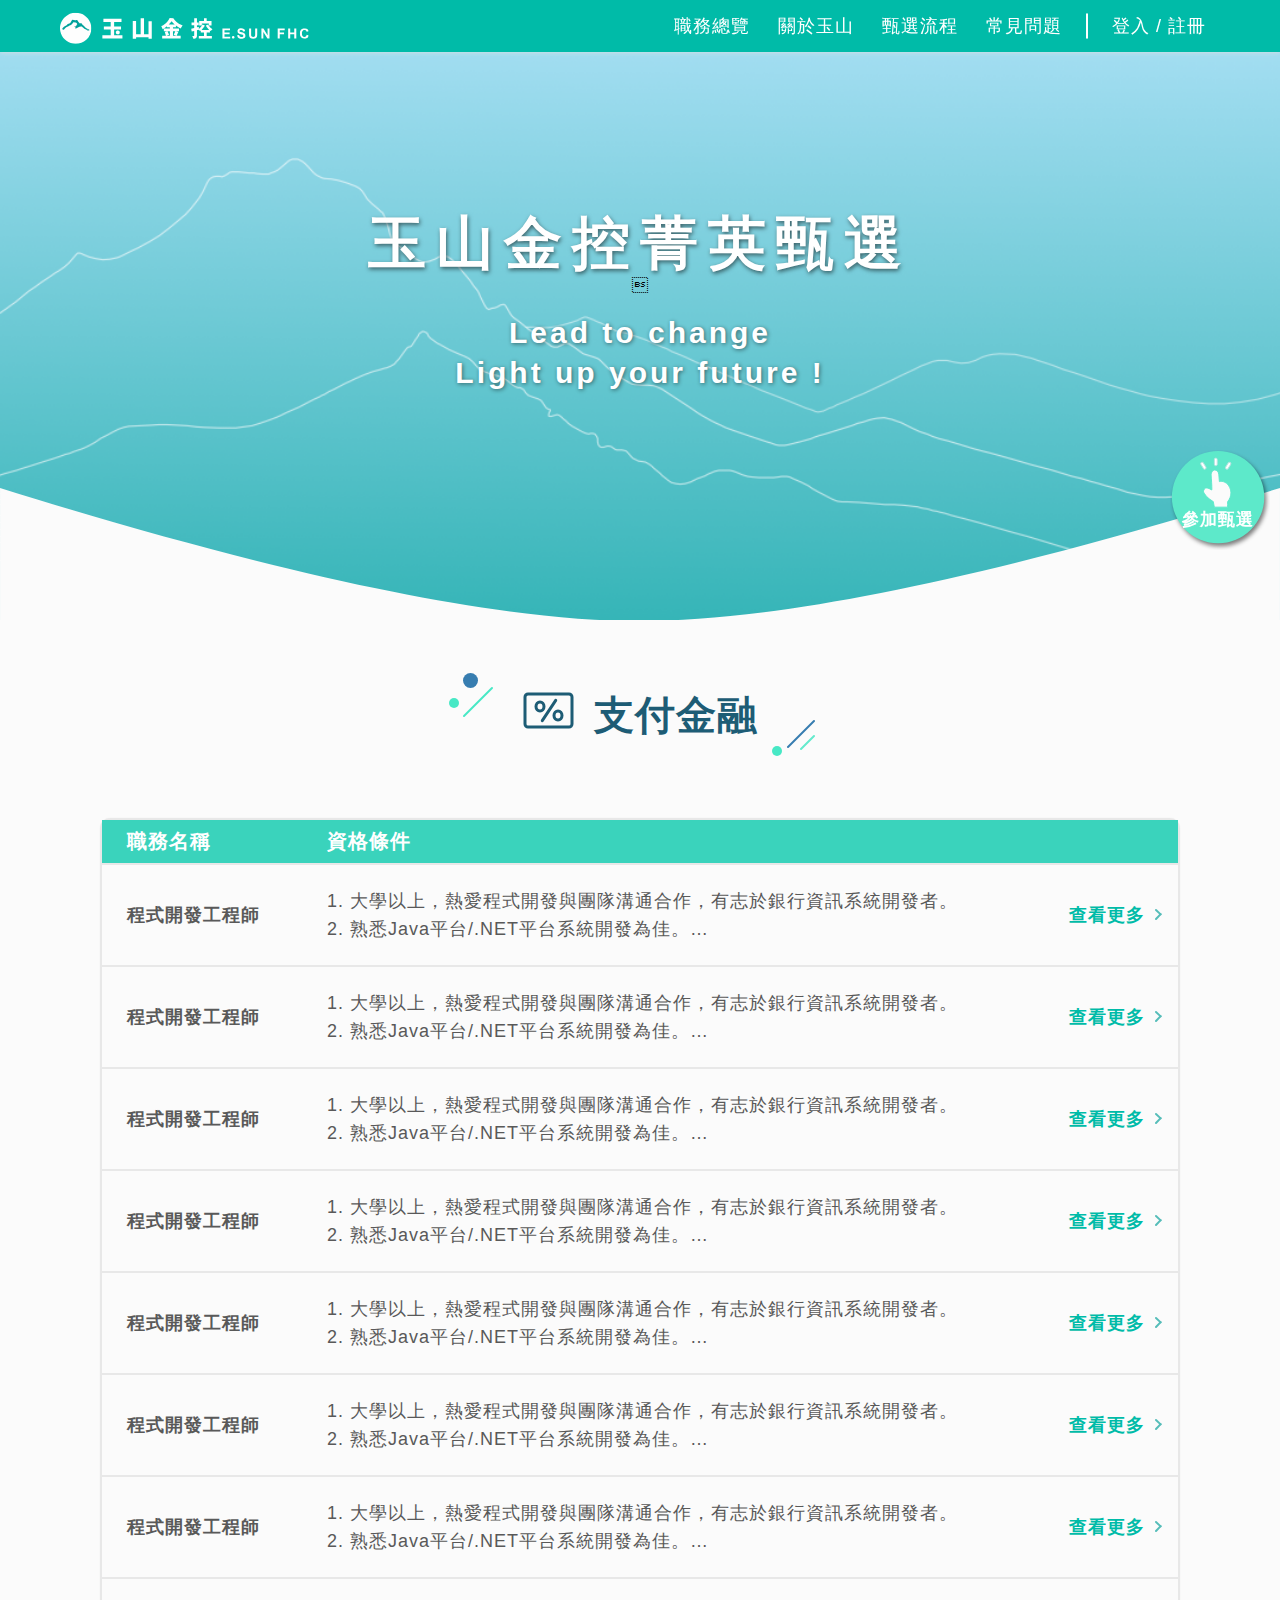
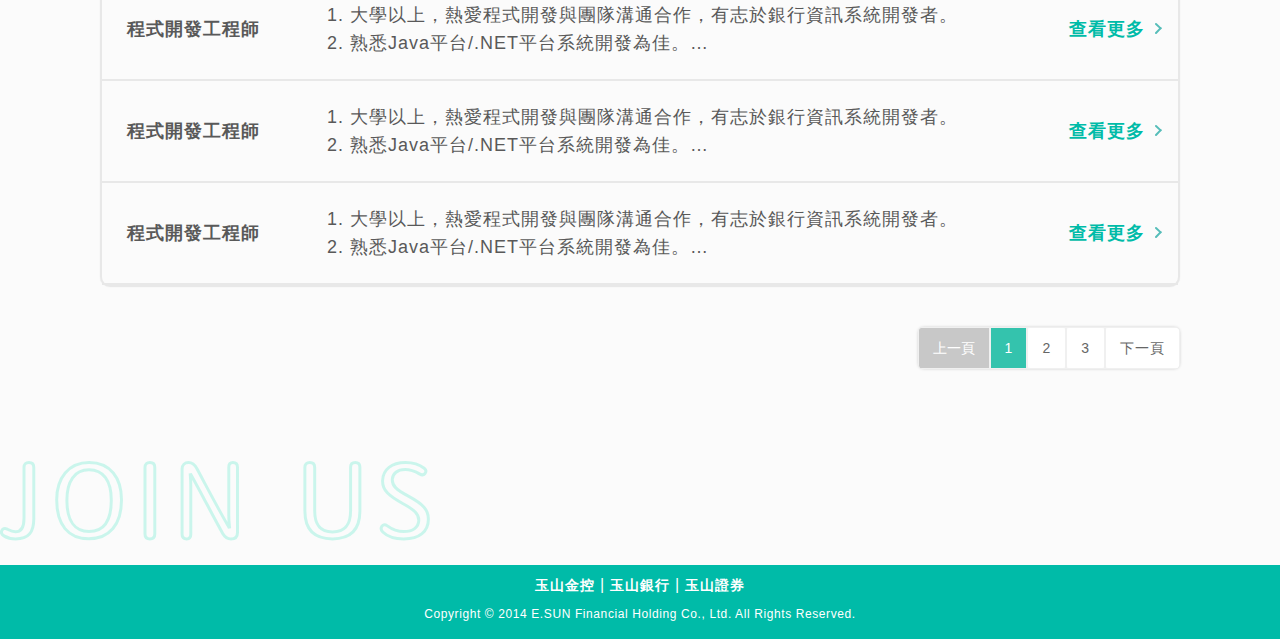
==== card.html @ 5a746cf8 "Add files via upload" ====
<!DOCTYPE html>
<html lang="en">

<head>
    <!--for ie-->
    <meta http-equiv="X-UA-Compatible" content="IE=edge, chrome=1">
    <meta charset="UTF-8">
    <meta name="viewport" content="width=device-width, initial-scale=1.0">
    <title>玉山金控菁英甄選</title>

    <!--meta info-->
    <meta name="author" content="玉山銀行">
    <meta name="keywords" content="" />
    <meta name="description" content="" />
    <meta property="fb:app_id" content="">
    <meta property="fb:pages" content="">
    <meta property="og:title" content="" />
    <meta property="og:description" content="" />
    <meta property="og:site_name" content="">
    <meta property="og:type" content="website" />
    <meta property="og:locale" content="zh_tw">
    <meta property="og:url" content="">
    <meta property="og:image" content="">
    <meta property="og:image:type" content="image/jpeg">
    <meta property="og:image:width" content="">
    <meta property="og:image:height" content="">

    <!-- import link-->
    <link rel="shortcut icon" href="https://www.esunbank.com.tw/bank/images/esunbank/favicon.ico">
    <link rel="stylesheet" href="css/reset.css" />
    <link rel="stylesheet" href="css/aos.css" />
    <link rel="stylesheet" href="css/simplePagination.css" />
    <link rel="stylesheet" href="css/jquery.fancybox.css">
    <link rel="stylesheet" href="css/style.css" />

    <!-- Google Tag Manager -->
    <script>
        (function (w, d, s, l, i) {
            w[l] = w[l] || [];
            w[l].push({
                'gtm.start': new Date().getTime(),
                event: 'gtm.js'
            });
            var f = d.getElementsByTagName(s)[0],
                j = d.createElement(s),
                dl = l != 'dataLayer' ? '&l=' + l : '';
            j.async = true;
            j.src =
                'https://www.googletagmanager.com/gtm.js?id=' + i + dl;
            f.parentNode.insertBefore(j, f);
        })(window, document, 'script', 'dataLayer', 'GTM-5LLQXL');
    </script>
    <!-- End Google Tag Manager -->
</head>


<body>
    <!-- Google Tag Manager (noscript) -->
    <noscript>
        <iframe src="https://www.googletagmanager.com/ns.html?id=GTM-5LLQXL" height="0" width="0"
            style="display:none;visibility:hidden"></iframe>
    </noscript>
    <!-- End Google Tag Manager (noscript) -->

    <div class="wrapper">
        <!--Start header  -->
        <header>
            <div class="nav">
                <div class="nav-logo">
                    <a class="esunlogo" href="index.html" ></a> </div>
                <div class="nav-hamburger">
                    <span></span>
                    <span></span>
                    <span></span> </div>
                <ul class="nav-menu">
                    <li class="menu-item"><a class="" href="index.html#section1" >職務總覽</a></li>
                    <li class="menu-item"><a class="" href="index.html#section2" >關於玉山</a></li>
                    <li class="menu-item"><a class="" href="index.html#section3" >甄選流程</a></li>
                    <li class="menu-item"><a class="" href="index.html#section4" >常見問題</a></li>
                    <li class="line"></li>
                    <li class="menu-item">
                            <a class="" href="https://hr.esunfhc.com/Recruitment/Home/Account">登入 / 註冊 </a>
                        </div>
                    </li>
                </ul>
            </div>
        </header>
        <!--End header  -->

        <!-- Start kv -->
        <div class="kv">
            <div class="kv-content">
                <h1 class="mainTitle">玉山金控菁英甄選</h1>
                <h4 class="slogan">Lead to change<br>
                    Light up your future !</h4>
            </div>
            <img class="kv-wave" src="images/kv-wave.svg" alt="">
        </div>
        <!-- End kv -->

        <!-- Start  main -->
        <main>
            <div class="page2">
                <div class="container margin-auto">
                    <h2 class="text-center  animate__pulse">
                        <img class="title-icon" src="images/icon-card.svg" alt=""><span class="subTitle ">支付金融</span>
                    </h2>
                    <table class="job-table list-wrapper">
                        <tbody>
                            <tr>
                                <th>職務名稱</td>
                                <th>資格條件</th>
                                <th></th>
                            </tr>
                            <tr class="list-item">
                                <td>程式開發工程師</td>
                                <td>
                                    <p>1. 大學以上，熱愛程式開發與團隊溝通合作，有志於銀行資訊系統開發者。<br>
                                        2. 熟悉Java平台/.NET平台系統開發為佳。<br>
                                        1. 大學以上，熱愛程式開發與團隊溝通合作，有志於銀行資訊系統開發者。<br>
                                    </p>
                                </td>
                                <td><a class="more" href="" title="" data-fancybox="" data-src="#job-1">查看更多<img
                                            class="arrow" src="images/arrow.svg"></a>
                                </td>
                            </tr>
                            <tr class="list-item">
                                <td>程式開發工程師</td>
                                <td>
                                    <p>1. 大學以上，熱愛程式開發與團隊溝通合作，有志於銀行資訊系統開發者。<br>
                                        2. 熟悉Java平台/.NET平台系統開發為佳。<br>
                                        1. 大學以上，熱愛程式開發與團隊溝通合作，有志於銀行資訊系統開發者。<br>
                                    </p>
                                </td>
                                <td><a class="more" href="" title="" data-fancybox="" data-src="#job-1">查看更多<img
                                            class="arrow" src="images/arrow.svg"></a>
                                </td>
                            </tr>
                            <tr class="list-item">
                                <td>程式開發工程師</td>
                                <td>
                                    <p>1. 大學以上，熱愛程式開發與團隊溝通合作，有志於銀行資訊系統開發者。<br>
                                        2. 熟悉Java平台/.NET平台系統開發為佳。<br>
                                        1. 大學以上，熱愛程式開發與團隊溝通合作，有志於銀行資訊系統開發者。<br>
                                    </p>
                                </td>
                                <td><a class="more" href="" title="" data-fancybox="" data-src="#job-1">查看更多<img
                                            class="arrow" src="images/arrow.svg"></a>
                                </td>
                            </tr>
                            <tr class="list-item">
                                <td>程式開發工程師</td>
                                <td>
                                    <p>1. 大學以上，熱愛程式開發與團隊溝通合作，有志於銀行資訊系統開發者。<br>
                                        2. 熟悉Java平台/.NET平台系統開發為佳。<br>
                                        1. 大學以上，熱愛程式開發與團隊溝通合作，有志於銀行資訊系統開發者。<br>
                                    </p>
                                </td>
                                <td><a class="more" href="" title="" data-fancybox="" data-src="#job-1">查看更多<img
                                            class="arrow" src="images/arrow.svg"></a>
                                </td>
                            </tr>
                            <tr class="list-item">
                                <td>程式開發工程師</td>
                                <td>
                                    <p>1. 大學以上，熱愛程式開發與團隊溝通合作，有志於銀行資訊系統開發者。<br>
                                        2. 熟悉Java平台/.NET平台系統開發為佳。<br>
                                        1. 大學以上，熱愛程式開發與團隊溝通合作，有志於銀行資訊系統開發者。<br>
                                    </p>
                                </td>
                                <td><a class="more" href="" title="" data-fancybox="" data-src="#job-1">查看更多<img
                                            class="arrow" src="images/arrow.svg"></a>
                                </td>
                            </tr>
                            <tr class="list-item">
                                <td>程式開發工程師</td>
                                <td>
                                    <p>1. 大學以上，熱愛程式開發與團隊溝通合作，有志於銀行資訊系統開發者。<br>
                                        2. 熟悉Java平台/.NET平台系統開發為佳。<br>
                                        1. 大學以上，熱愛程式開發與團隊溝通合作，有志於銀行資訊系統開發者。<br>
                                    </p>
                                </td>
                                <td><a class="more" href="" title="" data-fancybox="" data-src="#job-1">查看更多<img
                                            class="arrow" src="images/arrow.svg"></a>
                                </td>
                            </tr>
                            <tr class="list-item">
                                <td>程式開發工程師</td>
                                <td>
                                    <p>1. 大學以上，熱愛程式開發與團隊溝通合作，有志於銀行資訊系統開發者。<br>
                                        2. 熟悉Java平台/.NET平台系統開發為佳。<br>
                                        1. 大學以上，熱愛程式開發與團隊溝通合作，有志於銀行資訊系統開發者。<br>
                                    </p>
                                </td>
                                <td><a class="more" href="" title="" data-fancybox="" data-src="#job-1">查看更多<img
                                            class="arrow" src="images/arrow.svg"></a>
                                </td>
                            </tr>
                            <tr class="list-item">
                                <td>程式開發工程師</td>
                                <td>
                                    <p>1. 大學以上，熱愛程式開發與團隊溝通合作，有志於銀行資訊系統開發者。<br>
                                        2. 熟悉Java平台/.NET平台系統開發為佳。<br>
                                        1. 大學以上，熱愛程式開發與團隊溝通合作，有志於銀行資訊系統開發者。<br>
                                    </p>
                                </td>
                                <td><a class="more" href="" title="" data-fancybox="" data-src="#job-1">查看更多<img
                                            class="arrow" src="images/arrow.svg"></a>
                                </td>
                            </tr>
                            <tr class="list-item">
                                <td>程式開發工程師</td>
                                <td>
                                    <p>1. 大學以上，熱愛程式開發與團隊溝通合作，有志於銀行資訊系統開發者。<br>
                                        2. 熟悉Java平台/.NET平台系統開發為佳。<br>
                                        1. 大學以上，熱愛程式開發與團隊溝通合作，有志於銀行資訊系統開發者。<br>
                                    </p>
                                </td>
                                <td><a class="more" href="" title="" data-fancybox="" data-src="#job-1">查看更多<img
                                            class="arrow" src="images/arrow.svg"></a>
                                </td>
                            </tr>
                            <tr class="list-item">
                                <td>程式開發工程師</td>
                                <td>
                                    <p>1. 大學以上，熱愛程式開發與團隊溝通合作，有志於銀行資訊系統開發者。<br>
                                        2. 熟悉Java平台/.NET平台系統開發為佳。<br>
                                        1. 大學以上，熱愛程式開發與團隊溝通合作，有志於銀行資訊系統開發者。<br>
                                    </p>
                                </td>
                                <td><a class="more" href="" title="" data-fancybox="" data-src="#job-1">查看更多<img
                                            class="arrow" src="images/arrow.svg"></a>
                                </td>
                            </tr>
                            <tr class="list-item">
                                <td>程式開發工程師</td>
                                <td>
                                    <p>1. 大學以上，熱愛程式開發與團隊溝通合作，有志於銀行資訊系統開發者。<br>
                                        2. 熟悉Java平台/.NET平台系統開發為佳。<br>
                                        1. 大學以上，熱愛程式開發與團隊溝通合作，有志於銀行資訊系統開發者。<br>
                                    </p>
                                </td>
                                <td><a class="more" href="" title="" data-fancybox="" data-src="#job-1">查看更多<img
                                            class="arrow" src="images/arrow.svg"></a>
                                </td>
                            </tr>
                            <tr class="list-item">
                                <td>程式開發工程師</td>
                                <td>
                                    <p>1. 大學以上，熱愛程式開發與團隊溝通合作，有志於銀行資訊系統開發者。<br>
                                        2. 熟悉Java平台/.NET平台系統開發為佳。<br>
                                        1. 大學以上，熱愛程式開發與團隊溝通合作，有志於銀行資訊系統開發者。<br>
                                    </p>
                                </td>
                                <td><a class="more" href="" title="" data-fancybox="" data-src="#job-1">查看更多<img
                                            class="arrow" src="images/arrow.svg"></a>
                                </td>
                            </tr>
                            <tr class="list-item">
                                <td>資安管理專才</td>
                                <td>
                                    <p>1、資訊安全法規、政策、規範或準則之研訂。<br>
                                        2、資訊安全教育訓練規劃與執行。<br>
                                        3、資安查核規劃與執行。<br>
                                        4、資安檢測、監控作業規劃與執行。<br>
                                        5、海外子(分)行與子公司之資安管理。<br>
                                    </p>
                                </td>
                                <td><a class="more" href="" title="" data-fancybox="" data-src="#job-1">查看更多<img
                                            class="arrow" src="images/arrow.svg"></a>
                                </td>
                            </tr>
                            <tr class="list-item">
                                <td>資安管理專才</td>
                                <td>
                                    <p>1、資訊安全法規、政策、規範或準則之研訂。<br>
                                        2、資訊安全教育訓練規劃與執行。<br>
                                        3、資安查核規劃與執行。<br>
                                        4、資安檢測、監控作業規劃與執行。<br>
                                        5、海外子(分)行與子公司之資安管理。<br>
                                    </p>
                                </td>
                                <td><a class="more" href="" title="" data-fancybox="" data-src="#job-1">查看更多<img
                                            class="arrow" src="images/arrow.svg"></a>
                                </td>
                            </tr>
                            <tr class="list-item">
                                <td>資安管理專才</td>
                                <td>
                                    <p>1、資訊安全法規、政策、規範或準則之研訂。<br>
                                        2、資訊安全教育訓練規劃與執行。<br>
                                        3、資安查核規劃與執行。<br>
                                        4、資安檢測、監控作業規劃與執行。<br>
                                        5、海外子(分)行與子公司之資安管理。<br>
                                    </p>
                                </td>
                                <td><a class="more" href="" title="" data-fancybox="" data-src="#job-1">查看更多<img
                                            class="arrow" src="images/arrow.svg"></a>
                                </td>
                            </tr>
                            <tr class="list-item">
                                <td>資安管理專才</td>
                                <td>
                                    <p>1、資訊安全法規、政策、規範或準則之研訂。<br>
                                        2、資訊安全教育訓練規劃與執行。<br>
                                        3、資安查核規劃與執行。<br>
                                        4、資安檢測、監控作業規劃與執行。<br>
                                        5、海外子(分)行與子公司之資安管理。<br>
                                    </p>
                                </td>
                                <td><a class="more" href="" title="" data-fancybox="" data-src="#job-1">查看更多<img
                                            class="arrow" src="images/arrow.svg"></a>
                                </td>
                            </tr>
                            <tr class="list-item">
                                <td>資安管理專才</td>
                                <td>
                                    <p>1、資訊安全法規、政策、規範或準則之研訂。<br>
                                        2、資訊安全教育訓練規劃與執行。<br>
                                        3、資安查核規劃與執行。<br>
                                        4、資安檢測、監控作業規劃與執行。<br>
                                        5、海外子(分)行與子公司之資安管理。<br>
                                    </p>
                                </td>
                                <td><a class="more" href="" title="" data-fancybox="" data-src="#job-1">查看更多<img
                                            class="arrow" src="images/arrow.svg"></a>
                                </td>
                            </tr>
                            <tr class="list-item">
                                <td>資安管理專才</td>
                                <td>
                                    <p>1、資訊安全法規、政策、規範或準則之研訂。<br>
                                        2、資訊安全教育訓練規劃與執行。<br>
                                        3、資安查核規劃與執行。<br>
                                        4、資安檢測、監控作業規劃與執行。<br>
                                        5、海外子(分)行與子公司之資安管理。<br>
                                    </p>
                                </td>
                                <td><a class="more" href="" title="" data-fancybox="" data-src="#job-1">查看更多<img
                                            class="arrow" src="images/arrow.svg"></a>
                                </td>
                            </tr>
                            <tr class="list-item">
                                <td>資安管理專才</td>
                                <td>
                                    <p>1、資訊安全法規、政策、規範或準則之研訂。<br>
                                        2、資訊安全教育訓練規劃與執行。<br>
                                        3、資安查核規劃與執行。<br>
                                        4、資安檢測、監控作業規劃與執行。<br>
                                        5、海外子(分)行與子公司之資安管理。<br>
                                    </p>
                                </td>
                                <td><a class="more" href="" title="" data-fancybox="" data-src="#job-1">查看更多<img
                                            class="arrow" src="images/arrow.svg"></a>
                                </td>
                            </tr>
                            <tr class="list-item">
                                <td>資安管理專才</td>
                                <td>
                                    <p>1、資訊安全法規、政策、規範或準則之研訂。<br>
                                        2、資訊安全教育訓練規劃與執行。<br>
                                        3、資安查核規劃與執行。<br>
                                        4、資安檢測、監控作業規劃與執行。<br>
                                        5、海外子(分)行與子公司之資安管理。<br>
                                    </p>
                                </td>
                                <td><a class="more" href="" title="" data-fancybox="" data-src="#job-1">查看更多<img
                                            class="arrow" src="images/arrow.svg"></a>
                                </td>
                            </tr>
                            <tr class="list-item">
                                <td>信用卡處_系統分析師</td>
                                <td>
                                    <p>1. 蒐集並釐清專案需求、進行系統分析設計並提供解決方案。<br>
                                        2. 梳理使用者需求內容，進行系統或線上問題分析與討論。<br>
                                        3. 依據BA文件及需求訪談紀錄進行系統分析設計，並與系統設計師溝通系統分析規格。<br>
                                        4. 產製SA系統分析文件、使用案例、功能規格設計文件。
                                    </p>
                                </td>
                                <td><a class="more" href="" title="" data-fancybox="" data-src="#job-1">查看更多<img
                                            class="arrow" src="images/arrow.svg"></a>
                                </td>
                            </tr>
                            <tr class="list-item">
                                <td>信用卡處_系統分析師</td>
                                <td>
                                    <p>1. 蒐集並釐清專案需求、進行系統分析設計並提供解決方案。<br>
                                        2. 梳理使用者需求內容，進行系統或線上問題分析與討論。<br>
                                        3. 依據BA文件及需求訪談紀錄進行系統分析設計，並與系統設計師溝通系統分析規格。<br>
                                        4. 產製SA系統分析文件、使用案例、功能規格設計文件。
                                    </p>
                                </td>
                                <td><a class="more" href="" title="" data-fancybox="" data-src="#job-1">查看更多<img
                                            class="arrow" src="images/arrow.svg"></a>
                                </td>
                            </tr>
                            <tr class="list-item">
                                <td>信用卡處_系統分析師</td>
                                <td>
                                    <p>1. 蒐集並釐清專案需求、進行系統分析設計並提供解決方案。<br>
                                        2. 梳理使用者需求內容，進行系統或線上問題分析與討論。<br>
                                        3. 依據BA文件及需求訪談紀錄進行系統分析設計，並與系統設計師溝通系統分析規格。<br>
                                        4. 產製SA系統分析文件、使用案例、功能規格設計文件。
                                    </p>
                                </td>
                                <td><a class="more" href="" title="" data-fancybox="" data-src="#job-1">查看更多<img
                                            class="arrow" src="images/arrow.svg"></a>
                                </td>
                            </tr>
                        </tbody>
                    </table>
                    <div class="row pagination">
                        <div id="pagination-container"></div>
                    </div>
                </div>

            </div>
        </main>
        <img class="join" src="images/join.svg" alt="">
        <!---- End main ---->

        <!-- 彈跳視窗 -->
        <div id="job-1" style="display: none;">
            <div class="popup-content">
                <h3>程式開發工程師</h3>
                <div class="popup-block">
                    <h4>職務說明</h4>
                    <p>1.軟體開發：負責各項資訊專案或需求功能開發，包括系統設計、程式開發等。<br>
                        2.系統測試：負責系統後端API程式開發， 進行系統單元測試、功能測試、程式碼檢核及品質分析。<br>
                        3.技術研究：專案概念性驗證或技術研發。<br>
                        4.網站應用程式、App開發與維護。
                    </p>
                </div>
                <div class="popup-block">
                    <h4>資格條件</h4>
                    <p>1.大學以上，熱愛程式開發與團隊溝通合作，有志於銀行資訊系統開發者。
                    </p>
                </div>
                <div class="popup-block">
                    <h4>工作地點</h4>
                    <p>台北市
                    </p>
                </div>
                <div class="popup-block">
                    <h4>筆試科目</h4>
                    <p>資訊邏輯測驗
                    </p>
                </div>
                <div class="row mb-8">
                    <a class="btn popup-btn" href="https://hr.esunfhc.com/Recruitment/Home/Account">參加甄選</a>
                </div>
            </div>
        </div>

        <!-- 浮動按鈕 -->
        <div class="float_btn">
            <a href="https://hr.esunfhc.com/Recruitment/Home/Account" class=" " target="_blank"></a>
        </div>

        <!-- go top btn-->
        <div class="goTop"></div>

        <!--Start footer -->
        <footer>
            <ul class="footer-link">
                <li><a href="https://www.esunbank.com.tw/bank/about/services/customer" target="_blank">玉山金控</a>
                </li>
                <li><a href="https://www.esunbank.com.tw/bank/about/faq/personal/forex" target="_blank">玉山銀行</a>
                </li>
                <li><a href="https://www.esunbank.com.tw/bank/about/announcement/privacy/privacy-statement"
                        target="_blank">玉山證券</a></li>
                <li class="copy">Copyright © 2014 E.SUN Financial Holding Co., Ltd. All Rights Reserved.</li>
            </ul>
        </footer>
        <!--End footer -->

    </div>

   <!-- script-->
   <script src="js/jquery-3.5.1.min.js"></script>
   <script src="js/aos.js"></script>
   <script src="js/jquery.fancybox.js"></script>
   <script src="js/jquery.simplePagination.js"></script>
   <script src="js/my.js"></script>
</body>

</html>
---- css/simplePagination.css ----
/**
* CSS themes for simplePagination.js
* Author: Flavius Matis - http://flaviusmatis.github.com/
* URL: https://github.com/flaviusmatis/simplePagination.js
*/

ul.simple-pagination {
	list-style: none;
}

.simple-pagination {
	display: block;
	overflow: hidden;
	padding: 0 5px 5px 0;
	margin: 0;
}

.simple-pagination ul {
	list-style: none;
	padding: 0;
	margin: 0;
}

.simple-pagination li {
	list-style: none;
	padding: 0;
	margin: 0;
	float: left;
}
span.ellipse.clickable {
	cursor: pointer;
}

.ellipse input {
	width: 3em;
}

/*------------------------------------*\
	Compact Theme Styles
\*------------------------------------*/
.compact-theme span {
	cursor:pointer;
}

.compact-theme a, .compact-theme span {
	float: left;
	color: #333;
	font-size:14px;
	line-height:24px;
	font-weight: normal;
	text-align: center;
	border: 1px solid #AAA;
	border-left: none;
	min-width: 14px;
	padding: 0 7px;
	box-shadow: 2px 2px 2px rgba(0,0,0,0.2);
	background: #efefef; /* Old browsers */
	background: -moz-linear-gradient(top, #ffffff 0%, #efefef 100%); /* FF3.6+ */
	background: -webkit-gradient(linear, left top, left bottom, color-stop(0%,#ffffff), color-stop(100%,#efefef)); /* Chrome,Safari4+ */
	background: -webkit-linear-gradient(top, #ffffff 0%,#efefef 100%); /* Chrome10+,Safari5.1+ */
	background: -o-linear-gradient(top, #ffffff 0%,#efefef 100%); /* Opera11.10+ */
	background: -ms-linear-gradient(top, #ffffff 0%,#efefef 100%); /* IE10+ */
	background: linear-gradient(top, #ffffff 0%,#efefef 100%); /* W3C */
}

.compact-theme a:hover, .compact-theme li:not(.disabled):not(.active) span:hover {
	text-decoration: none;
	background: #efefef; /* Old browsers */
	background: -moz-linear-gradient(top, #efefef 0%, #bbbbbb 100%); /* FF3.6+ */
	background: -webkit-gradient(linear, left top, left bottom, color-stop(0%,#efefef), color-stop(100%,#bbbbbb)); /* Chrome,Safari4+ */
	background: -webkit-linear-gradient(top, #efefef 0%,#bbbbbb 100%); /* Chrome10+,Safari5.1+ */
	background: -o-linear-gradient(top, #efefef 0%,#bbbbbb 100%); /* Opera11.10+ */
	background: -ms-linear-gradient(top, #efefef 0%,#bbbbbb 100%); /* IE10+ */
	background: linear-gradient(top, #efefef 0%,#bbbbbb 100%); /* W3C */
}

.compact-theme li:first-child a, .compact-theme li:first-child span {
	border-left: 1px solid #AAA;
	border-radius: 3px 0 0 3px;
}

.compact-theme li:last-child a, .compact-theme li:last-child span {
	border-radius: 0 3px 3px 0;
}

.compact-theme .current {
	background: #bbbbbb; /* Old browsers */
	background: -moz-linear-gradient(top, #bbbbbb 0%, #efefef 100%); /* FF3.6+ */
	background: -webkit-gradient(linear, left top, left bottom, color-stop(0%,#bbbbbb), color-stop(100%,#efefef)); /* Chrome,Safari4+ */
	background: -webkit-linear-gradient(top, #bbbbbb 0%,#efefef 100%); /* Chrome10+,Safari5.1+ */
	background: -o-linear-gradient(top, #bbbbbb 0%,#efefef 100%); /* Opera11.10+ */
	background: -ms-linear-gradient(top, #bbbbbb 0%,#efefef 100%); /* IE10+ */
	background: linear-gradient(top, #bbbbbb 0%,#efefef 100%); /* W3C */
	cursor: default;
}

.compact-theme .ellipse {
	background: #EAEAEA;
	padding: 0 10px;
	cursor: default;
}

/*------------------------------------*\
	Light Theme Styles
\*------------------------------------*/
.light-theme span {
	cursor:pointer;
}

.light-theme a, .light-theme span {
	float: left;
	color: #666;
	font-size:14px;
	line-height:24px;
	font-weight: normal;
	text-align: center;
	border: 1px solid #BBB;
	min-width: 14px;
	padding: 0 7px;
	margin: 0 5px 0 0;
	border-radius: 3px;
	box-shadow: 0 1px 2px rgba(0,0,0,0.2);
	background: #efefef; /* Old browsers */
	background: -moz-linear-gradient(top, #ffffff 0%, #efefef 100%); /* FF3.6+ */
	background: -webkit-gradient(linear, left top, left bottom, color-stop(0%,#ffffff), color-stop(100%,#efefef)); /* Chrome,Safari4+ */
	background: -webkit-linear-gradient(top, #ffffff 0%,#efefef 100%); /* Chrome10+,Safari5.1+ */
	background: -o-linear-gradient(top, #ffffff 0%,#efefef 100%); /* Opera11.10+ */
	background: -ms-linear-gradient(top, #ffffff 0%,#efefef 100%); /* IE10+ */
	background: linear-gradient(top, #ffffff 0%,#efefef 100%); /* W3C */
}

.light-theme a:hover, .light-theme li:not(.disabled):not(.active) span:hover {
	text-decoration: none;
	background: #FCFCFC;
}

.light-theme .current {
	background: #666;
	color: #FFF;
	border-color: #444;
	box-shadow: 0 1px 0 rgba(255,255,255,1), 0 0 2px rgba(0, 0, 0, 0.3) inset;
	cursor: default;
}

.light-theme .ellipse {
	background: none;
	border: none;
	border-radius: 0;
	box-shadow: none;
	font-weight: bold;
	cursor: default;
}

/*------------------------------------*\
	Dark Theme Styles
\*------------------------------------*/
.dark-theme span {
	cursor:pointer;
}

.dark-theme a, .dark-theme span {
	float: left;
	color: #CCC;
	font-size:14px;
	line-height:24px;
	font-weight: normal;
	text-align: center;
	border: 1px solid #222;
	min-width: 14px;
	padding: 0 7px;
	margin: 0 5px 0 0;
	border-radius: 3px;
	box-shadow: 0 1px 2px rgba(0,0,0,0.2);
	background: #555; /* Old browsers */
	background: -moz-linear-gradient(top, #555 0%, #333 100%); /* FF3.6+ */
	background: -webkit-gradient(linear, left top, left bottom, color-stop(0%,#555), color-stop(100%,#333)); /* Chrome,Safari4+ */
	background: -webkit-linear-gradient(top, #555 0%,#333 100%); /* Chrome10+,Safari5.1+ */
	background: -o-linear-gradient(top, #555 0%,#333 100%); /* Opera11.10+ */
	background: -ms-linear-gradient(top, #555 0%,#333 100%); /* IE10+ */
	background: linear-gradient(top, #555 0%,#333 100%); /* W3C */
}

.dark-theme a:hover, .dark-theme li:not(.disabled):not(.active) span:hover {
	text-decoration: none;
	background: #444;
}

.dark-theme .current {
	background: #222;
	color: #FFF;
	border-color: #000;
	box-shadow: 0 1px 0 rgba(255,255,255,0.2), 0 0 1px 1px rgba(0, 0, 0, 0.1) inset;
	cursor: default;
}

.dark-theme .ellipse {
	background: none;
	border: none;
	border-radius: 0;
	box-shadow: none;
	font-weight: bold;
	cursor: default;
}
---- css/style.css ----
﻿@charset "UTF-8";

* {
    margin: 0;
    padding: 0;
    position: relative;
    box-sizing: border-box;
}

body {
    width: 100%;
    background-color: #fbfbfb;
    ;

}


html,
body,
div,
span,
p,
ul,
li,
input,
table,
thead,
tr,
th,
td,
h1,
h2,
h3,
h4,
h5 {
    margin: 0;
    padding: 0;
}

ol,
ul {
    list-style: none;
}

a {
    text-decoration: none;
    color: #ffffff;
    font-size: 18px;
    letter-spacing: 1px;
}

a:hover {
    color: #ffffff;
}

/* ------------------------------------------ utility--------------------------------------------- */

.row {
    margin-bottom: 32px;
    width: 100%;
    display: flex;
    display: -webkit-flex;
    flex-wrap: wrap;
    justify-content: space-around;
    -ms-justify-content: space-around;
    -moz-justify-content: space-around;
    -webkit-justify-content: space-around;
    -o-justify-content: space-around;
}

.w90 {
    width: 90%;
    margin-right: auto;
    margin-left: auto;
}

.text-center {
    text-align: center;
}

.col-1-3 {
    width: 30%;
}

.col-2-3 {
    width: 60%;
}

.col-4-5 {
    width: 80%;
}

.col {
    width: 100%;
}

.ml-8 {
    margin-left: 8px;
}

.mr-8 {
    margin-right: 8px;
}

.mb-12 {
    margin-bottom: 12px;
}

.pr-40 {
    padding-right: 40px;
}

.pl-40 {
    padding-left: 40px;
}



.d-flex {
    display: flex;
    display: -webkit-flex;
}

.inline-block {
    display: inline-block;
}

.red {
    color: rgba(255, 21, 0, 0.908);
    font-weight: bold;
}

.green {
    color: #30b4a4;
    font-weight: bold;
}

.bg-dot {
    position: absolute;
    left: 0;
    bottom: 0;
}

.bg-dot1 {
    position: absolute;
    left: 0;
    bottom: 0;
}

.bg-dot2 {
    position: absolute;
    right: 0;
    top: 150px;
}

/* ------------------------------------------ component --------------------------------------------- */
.wrapper {
    width: 100%;
    position: relative;
}

.container_fluid {
    margin-right: auto;
    margin-left: auto;
    width: 100%;
    position: relative;
}

.container {
    padding: 0 30px;
    max-width: 1140px;
    position: relative;
}

.margin-auto {
    margin: 0 auto;
}


.content {
    max-width: 1140px;
    margin: 0 auto;
    display: flex;
    display: -webkit-flex;
    flex-wrap: wrap;
    align-items: center;
}

@media screen and (max-width: 576px) {
    .container {
        padding: 0 12px;
    }
}


.section {
    padding-top: 85px;
    padding-bottom: 120px;
    overflow: hidden;
}

@media screen and (max-width: 768px) {
    .section {
        padding-top: 16px;
        padding-bottom: 50px;
    }
}

.mainTitle {
    font-size: 58px;
    font-weight: bold;
    color: #ffffff;
    text-shadow: 1px 2px 4px #0000008a;
    letter-spacing: 10px;

}


.subTitle {
    font-size: 40px;
    font-weight: bold;
    color: #1D5C75;
    margin-top: 12px;
    margin-bottom: 40px;
    position: relative;
    display: inline-block;
    letter-spacing: 1px;

}

.subTitle:after {
    content: "";
    width: 318px;
    height: 74px;
    position: absolute;
    bottom: -20px;
    left: -75px;
}


@media screen and (max-width: 768px) {
    .mainTitle {
        font-size: 50px;
    }

}

@media screen and (max-width: 576px) {
    .mainTitle {
        font-size: 42px;
        line-height: 45px;
    }

    .subTitle {
        font-size: 34px;

    }

}

@media screen and (max-width: 376px) {
    .mainTitle {
        font-size: 38px;
        letter-spacing: 0px;
    }

    .subTitle {
        font-size: 30px;
        letter-spacing: 0px;
    }

    .subTitle:after {
        content: "";
        width: 230px;
        height: 74px;
        position: absolute;
        bottom: -35px;
        left: -40px;
    }
}


.btn {
    background: #45525e;
    font-size: 24px;
    border-radius: 8px;
    padding: 10px 16px;
}

.section-wave {
    width: 100%;
    max-height: 120px;
    position: absolute;
    bottom: 0;
    left: 0;
}

.goTop {
    display: none;
    position: fixed;
    z-index: 9999;
    right: 10px;
    bottom: 25px;
    width: 75px;
    height: 75px;
    background: url(../images/goTop.svg) no-repeat;
    background-size: 65px 65px;
    cursor: pointer;
}

@media screen and (max-width: 376px) {
    .goTop {
        width: 50px;
        height: 50px;
        background-size: 50px 50px;
    }
}

/* ------------------------------------------ nav --------------------------------------------- */
header {
    background-color: rgb(0, 187, 168);
    width: 100%;
    margin: auto;
    display: block;
    overflow: hidden;
    position: fixed;
    top: 0;
    left: 0;
    z-index: 100;
    box-shadow: 0 0 5px #dfe0e0;
}

.nav {
    max-width: 1200px;
    margin: 6px auto;
    height: 40px;
    display: flex;
    display: -webkit-flex;
    flex-wrap: wrap;
    justify-content: space-between;
    -ms-justify-content: space-between;
    -moz-justify-content: space-between;
    -webkit-justify-content: space-between;
    -o-justify-content: space-between;
}

.nav-logo {
    margin-left: 20px;
    margin-bottom: 12px;
    height: 40px;
}

.nav-logo .esunlogo {
    display: inline-block;
    width: 250px;
    height: 43px;
    vertical-align: middle;
    background: url(../images/headerLogo.svg) center no-repeat;
}

.nav-hamburger {
    display: none;
    cursor: pointer;
    height: 40px;
    margin-right: 20px;
    padding: 10px 0;
    transition: .3s;
    vertical-align: middle;
}

.nav-hamburger span {
    display: block;
    width: 24px;
    height: 2px;
    background: #ffffff;
    border-radius: 1px;
    margin: 6px 0px;
    transition: .2s;
    transform-origin: left;
    -ms-transform-origin: left;
    -moz-transform-origin: left;
    -webkit-transform-origin: left;
    -o-transform-origin: left;
}

.nav-hamburger.active span:nth-child(1) {
    transform: rotate(45deg);
    -ms-transform: rotate(45deg);
    -moz-transform: rotate(45deg);
    -webkit-transform: rotate(45deg);
    -o-transform: rotate(45deg);
    transform-origin: left;
    -ms-transform-origin: left;
    -moz-transform-origin: left;
    -webkit-transform-origin: left;
    -o-transform-origin: left;
}

.nav-hamburger.active span:nth-child(2) {
    width: 0%;
    opacity: 0;
    transition: .1s;
}

.nav-hamburger.active span:nth-child(3) {
    transform: rotate(-45deg);
    -ms-transform: rotate(-45deg);
    -moz-transform: rotate(-45deg);
    -webkit-transform: rotate(-45deg);
    -o-transform: rotate(-45deg);
    transform-origin: left;
    -ms-transform-origin: left;
    -moz-transform-origin: left;
    -webkit-transform-origin: left;
    -o-transform-origin: left;
}

.nav-menu {
    width: auto;
    height: 100%;
    display: flex;
    display: -webkit-flex;
    flex-wrap: wrap;
    margin-right: 20px;
}

.nav-menu .line {
    color: #ffffff;
    width: 2px;
    border: 1px solid #ffffff;
    border-radius: 12px;
    ;
    height: 26px;
    margin: 7px 10px;
}

.nav-menu .menu-item {
    margin: 0 14px;
    transition: .3s;
}

.nav-menu .menu-item:nth-last-child(1) {
    transition: .1s;
}

.nav-menu .menu-item:nth-last-child(1).active a,
.nav-menu .menu-item:nth-last-child(1) a:hover {
    border-bottom: none;
    color: rgb(110, 255, 250);
}

.nav-menu .menu-item:nth-last-child(1) span {
    padding: 0 8px;
    line-height: 40px;
    color: rgb(255, 255, 255);
}

.nav-menu .menu-item a {
    display: inline-block;
    width: 100%;
    line-height: 40px;
    font-size: 18px;
    color: rgb(255, 255, 255);
}

.nav-menu .menu-item.active a,
.nav-menu .menu-item a:hover {
    border-bottom: 1px solid #ffff;
}



@media screen and (max-width: 900px) {
    .nav {
        height: auto;
        margin-bottom: 0;
    }

    .nav-menu {
        width: 100%;
        height: 0;
        overflow: hidden;
        visibility: hidden;
        transition: all .3s;
        margin-right: 0;


    }

    .nav-menu.active {
        height: 220px;
        visibility: visible;
    }


    .nav-menu .menu-item {
        margin: 0;
        padding: 2px 0;
        width: 100%;
        height: 44px;
        background: #438dc383;
        border-bottom: 2px solid #567e9b55;
        text-align: center;
    }

    .nav-menu .menu-item a {
        font-size: 16px;
    }

    .nav-menu .menu-item a,
    .nav-menu .menu-item.active a,
    .nav-menu .menu-item a:hover {
        color: #ffffff;
        border-bottom: 1px solid transparent;
    }

    .nav-menu .menu-item:nth-last-child(1) {
        background: #32678d83;
        order: -1;
    }

    .nav-hamburger {
        display: block;
    }

    .nav-menu .line {
        display: none;
    }

}


/* ------------------------------------------ kv --------------------------------------------- */
.kv {
    background: url("../images/kv-bg1.png");
    background-position: bottom;
    background-repeat: no-repeat;
    background-size: cover;
    width: 100%;
    position: relative;
}

.kv-content {
    max-width: 1140px;
    margin-right: auto;
    margin-left: auto;
    padding-top: 210px;
    text-align: center;
    position: relative;
    height: 620px;
}

.kv-wave {
    width: 100%;
    position: absolute;
    bottom: -1px;
    left: 0;
}

/* -----slogan------ */
.slogan {
    margin-top: 18px;
    font-size: 30px;
    line-height: 40px;
    font-weight: bold;
    color: #ffffff;
    text-shadow: 1px 1px 4px #0000007d;
    letter-spacing: 3px;
}

.slogan span {
    position: relative;
    top: 20px;
    display: inline-block;
    animation: bounce .4s ease 2 alternate;
    -ms-animation: bounce .4s ease 2 alternate;
    -moz-animation: bounce .4s ease 2 alternate;
    -webkit-animation: bounce .4s ease 2 alternate;
    -o-animation: bounce .4s ease 2 alternate;
    color: #FFF;

}

.slogan span:nth-child(2) {
    animation-delay: .1s;
    -ms-animation-delay: .1s;
    -moz-animation-delay: .1s;
    -webkit-animation-delay: .1s;
    -o-animation-delay: .1s;
}

.slogan span:nth-child(3) {
    animation-delay: .2s;
    -ms-animation-delay: .2s;
    -moz-animation-delay: .2s;
    -webkit-animation-delay: .2s;
    -o-animation-delay: .2s;
}

.slogan span:nth-child(4) {
    animation-delay: .3s;
    -ms-animation-delay: .3s;
    -moz-animation-delay: .3s;
    -webkit-animation-delay: .3s;
    -o-animation-delay: .3s;
}

.slogan span:nth-child(5) {
    animation-delay: .4s;
    -ms-animation-delay: .4s;
    -moz-animation-delay: .4s;
    -webkit-animation-delay: .4s;
    -o-animation-delay: .4s;
}

.slogan span:nth-child(6) {
    animation-delay: .5s;
    -ms-animation-delay: .5s;
    -moz-animation-delay: .5s;
    -webkit-animation-delay: .5s;
    -o-animation-delay: .5s;
}

.slogan span:nth-child(7) {
    animation-delay: .6s;
    -ms-animation-delay: .6s;
    -moz-animation-delay: .6s;
    -webkit-animation-delay: .6s;
    -o-animation-delay: .6s;
}

.slogan span:nth-child(8) {
    animation-delay: .7s;
    -ms-animation-delay: .7s;
    -moz-animation-delay: .7s;
    -webkit-animation-delay: .7s;
    -o-animation-delay: .7s;
}

@media screen and (max-width: 768px) {
    .kv {
        max-height: 500px;
    }

    .kv-content {
        padding-top: 150px;
    }

}

@media screen and (max-width: 576px) {
    .kv {
        max-height: 350px;
    }

    .kv-content {
        padding-top: 140px;
    }

    .slogan {
        font-size: 20px;
        line-height: 26px;
    }

    .kv-wave {
        bottom: 0px;
    }
}

@media screen and (max-width: 376px) {
    .kv {
        max-height: 285px;
    }

    .kv-content {
        padding-top: 120px;
    }

    .slogan {
        font-size: 16px;
        padding: 0px;
        margin-top: -12px;
    }
}



/* ------------------------------------------ section1 --------------------------------------------- */
#section1 {
    padding-top: 50px;
    padding-bottom: 0;
}

#section1 .subTitle:after {
    background: url(../images/title-decro1.svg) no-repeat;
}

@media screen and (max-width: 376px) {
    #section1 .subTitle:after {
        background: url(../images/title-decro1-sm.svg) no-repeat;
        left: -52px;
    }

}

.job {
    display: flex;
    display: -webkit-flex;
    flex-wrap: wrap;
    margin: 0 auto;
    justify-content: center;
    -ms-justify-content: center;
    -moz-justify-content: center;
    -webkit-justify-content: center;
    -o-justify-content: center;
    margin-bottom: 80px;
}

.job .btn {
    height: 100px;
    width: 190px;
    background: #ffffff;
    display: inline-block;
    cursor: pointer;
    font-size: 24px;
    color: #2B93AE;
    line-height: 100px;
    padding: 0 4px;
    margin: 12px;
    font-weight: 600;
    border: 5px solid #A4DEEA;
    border-radius: 10px;
    line-height: 90px;
    transition: .2s;
}

.job .btn:hover {
    color: #2ba3ae;
    border: 5px solid #57dbd7;
    transform: translateY(-6px);
    -ms-transform: translateY(-6px);
    -moz-transform: translateY(-6px);
    -webkit-transform: translateY(-6px);
    -o-transform: translateY(-6px);
}

.job .btn:nth-last-child(1) {
    text-align: center;
}

.job .btn img {
    height: 35px;
    width: 35px;
    vertical-align: middle;
    margin: 0 8px;
}

.join {
    margin-bottom: 20px;
}

@media screen and (max-width: 768px) {
    .join {
        width: 50%;
    }
}

@media screen and (max-width: 576px) {
    .job {
        margin-bottom: 35px;
    }

    .job .btn {
        height: 85px;
        width: 158px;
        font-size: 20px;
        margin:14px 12px;
        line-height: 75px;
    }

    .job .btn img {
        height: 28px;
        width: 28px;
        margin: 0 4px;
    }
}

@media screen and (max-width: 376px) {
    .job .btn {
        height: 75px;
        width: 145px;
        font-size: 18px;
        margin: 10px 12px;
        line-height: 65px;
    }

    .job .btn {
        margin: 8px;
    }
}

/* ------------------------------------------ section2--------------------------------------------- */
#section2 {
    padding-top: 70px;
    background: #d3f4f7;
    height: 1000px;
    box-shadow: 0 0 5px #e7e6e6;
}

#section2 .subTitle:after {
    width: 460px;
    background: url(../images/title-decro2.svg) no-repeat;
}

@media screen and (max-width: 376px) {
    #section2 .subTitle:after {
        background: url(../images/title-decro2-sm.svg) no-repeat;
        width: 280px;
        bottom: -40px;
        left: -30px;
    }
}

.about {
    margin: 36px auto;
    width: 100%;
}

.slogan2 {
    padding: 12px 0;
    font-size: 28px;
    line-height: 38px;
    font-weight: bold;
    color: #1AA6B5;
    text-shadow: 0 1px 1px #E6CDCD;
    letter-spacing: 3px;
}

.slogan2:after {
    content: "";
    background: url(../images/underline.svg) no-repeat;
    width: 365px;
    height: 5px;
    position: absolute;
    bottom: 5px;
    left: -15px;
}

@media screen and (max-width: 768px) {
    .slogan2 {
        font-size: 24px;
    }

    .slogan2:after {
        content: "";
        background: url(../images/underline.svg) no-repeat;
        width: 365px;
        height: 5px;
        position: absolute;
        bottom: 5px;
        left: -40px;
    }

}

@media screen and (max-width: 376px) {
    .slogan2 {
        font-size: 20px;
        text-decoration: underline;
    }

    .slogan2:after {
        display: none;
    }

}

.about .row {
    margin-bottom: 10px;
    justify-content: space-between;
    -ms-justify-content: space-between;
    -moz-justify-content: space-between;
    -webkit-justify-content: space-between;
    -o-justify-content: space-between;
}

.about .btn {
    background: #439da9;
    width: 32%;
    border-radius: 4px;
    padding: 12px 0;
    text-align: center;
    cursor: pointer;
    transition: .2s;
    vertical-align: middle;
    font-weight: 600;
}

.about .btn img {
    margin-right: 20px;
    width: 35px;
    height: 35px;
    vertical-align: middle;
}

.about .btn span {
    display: inline-block;
    width: auto;
    vertical-align: middle;
}

.about .btn:hover,
.about .btn.active {
    box-shadow: 0 0 8px #a4a4a4;
}

.about .btn.active::after {
    content: "";
    background: url(../images/triangle.svg) no-repeat;
    width: 50px;
    height: 30px;
    position: absolute;
    left: 50%;
    bottom: -25px;
    transform: translateX(-50%);
    -ms-transform: translateX(-50%);
    -moz-transform: translateX(-50%);
    -webkit-transform: translateX(-50%);
    -o-transform: translateX(-50%);
    z-index: 10;
}

.about-content {
    border-radius: 4px;
    padding: 45px;
    height: 600px;
    border: 1px solid #ffffff63;
    background: #fbfbfbd4;
    box-shadow: 0 0 6px #7d7d7d63;
    overflow: hidden;
}

.about-content li {
    height: 100%;
}

.about-content li.active {
    animation: slideRight .5s;
}

.about-content .dot {
    border-radius: 50%;
    background: #076081;
    width: 8px;
    height: 8px;
    display: inline-block;
    margin: 4px 8px;
}

.about-content h5 {
    font-size: 22px;
    color: #318994;
    letter-spacing: 1px;
    margin-bottom: 10px;
}

.about-content p {
    line-height: 34px;
    font-size: 20px;
    font-weight: 600;
    color: rgb(93, 93, 93);
    letter-spacing: 1.5;
}


.about-content .col-7-10 {
    width: 65%;
    padding-top: 12px;

}

.about-content-img {
    width: 30%;
}

.about-content .about-img1 {
    width: 100%;
    position: absolute;
    bottom: 50%;
    left: 50%;
    transform: translate(-50%, 35%);
    -ms-transform: translate(-50%, 35%);
    -moz-transform: translate(-50%, 35%);
    -webkit-transform: translate(-50%, 35%);
    -o-transform: translate(-50%, 35%);
}

.about-content .about-img1-sm {
    display: none;
}

.about-content .about-img {
    width: 100%;
    position: absolute;
    bottom: 50%;
    left: 50%;
    transform: translate(-50%, 35%);
    -ms-transform: translate(-50%, 35%);
    -moz-transform: translate(-50%, 35%);
    -webkit-transform: translate(-50%, 35%);
    -o-transform: translate(-50%, 35%);
}

.about-content .about-img2 {
    padding-top: 40px;
    width: 85%;
    text-align: center;
    left: 50%;
    transform: translateX(-50%);
    -ms-transform: translateX(-50%);
    -moz-transform: translateX(-50%);
    -webkit-transform: translateX(-50%);
    -o-transform: translateX(-50%);
    display: block;
}

.about-content .about-img2-sm {
    width: 100%;
    display: none;
}

@media screen and (max-width: 900px) {
    #section2 {
        height: auto;
    }

    .about-content {
        height: auto;

    }

    .about-content .col-7-10 {
        width: 100%;
    }

    .about-content-img {
        width: 350px;
        margin: 0 auto;
    }

    .about-content .about-img1 {
        display: none;
    }

    .about-content .about-img1-sm {
        display: block;
        width: 100%;
        position: static;
        bottom: 0%;
        left: 0%;
        margin-left: 0px;
        transform: translate(0, 0);
        -ms-transform: translate(0, 0);
        -moz-transform: translate(0, 0);
        -webkit-transform: translate(0, 0);
        -o-transform: translate(0, 0);
    }

    .about-content .about-img2 {
        width: 100%;
    }
}

@media screen and (max-width: 768px) {
    .about .btn img {
        margin-right: 0px;
        margin-bottom: 4px;
    }

    .about .btn span {
        font-size: 20px;
        width: 100%;
        margin-top: 8px;
    }

    .about-content p {
        font-size: 18px;
    }

    .about-content .about-img2 {
        display: none;
    }

    .about-content .about-img2-sm {
        margin: 0 auto;
        margin-top: 44px;
        width: 70%;
        display: block;
    }

}

@media screen and (max-width: 576px) {
    .about-content .about-img2-sm {
        width: 100%;
    }

}


@media screen and (max-width: 376px) {
    .about-content {
        padding: 32px 16px;

    }

    .about-content p {
        font-size: 16px;
    }

    .about-content h5 {
        font-size: 20px;
    }

    .about-content p {
        font-size: 16px;
    }

}

.intro p {
    margin-bottom: 60px;
    padding-left: 26px;
}

.benifit p {
    padding-left: 20px;
    margin-top: 16px;
    vertical-align: middle;
    line-height: 40px;
}

.benifit .col-1-3 {
    margin-top: 18px;
}

@media screen and (max-width: 786px) {
    .benifit .col-1-3 {
        width: 100%;
        display: flex;
        display: -webkit-flex;
        flex-wrap: wrap;
        align-items: center;

    }

    .benifit p {
        margin-top: 16px;
        margin-left: 12px;
        text-align: left;
        line-height: 34px;
    }

    .benifit img {
        margin-bottom: 24px;
        width: 180px;
    }
}

@media screen and (max-width: 600px) {
    .benifit .col-1-3 {
        justify-content: center;
        -ms-justify-content: center;
        -moz-justify-content: center;
        -webkit-justify-content: center;
        -o-justify-content: center;
        margin-bottom: 16px;

    }

    .benifit p {
        text-align: center;
        padding-left: 0px;
        width: 100%;
    }

    .benifit img {
        margin-bottom: 0px;
    }
}


/* ------------------------------------------ section3--------------------------------------------- */
#section3 {
    padding-top: 70px;
    box-shadow: 0 0 5px #eaeaea;
}

#section3 .subTitle:after {
    background: url(../images/title-decro3.svg) no-repeat;
}

@media screen and (max-width: 376px) {
    #section3 .subTitle:after {
        background: url(../images/title-decro3-sm.svg) no-repeat;
        bottom: -38px;
        left: -25px;
    }

}

.process {
    margin-top: 32px;
    width: 85%;
}

.process-sm {
    margin-top: 32px;
    display: none;
}

@media screen and (max-width: 1200px) {
    .process {
        width: 880px;
    }

}

@media screen and (max-width: 900px) {

    .process {
        display: none;
    }

    .process-sm {
        width: 560px;
        display: initial;
    }

}

@media screen and (max-width: 576px) {
    .process-sm {
        width: 95%;
    }

}

@media screen and (max-width: 376px) {
    .process-sm {
        width: 320px;
    }

}

/* ------------------------------------------ section4--------------------------------------------- */
#section4 {
    background: #d3f4f7;
    padding-top: 50px;
}

#section4 .subTitle:after {
    background: url(../images/title-decro4.svg) no-repeat;
}

@media screen and (max-width: 376px) {
    #section4 .subTitle:after {
        background: url(../images/title-decro4-sm.svg) no-repeat;
        left: -35px;
    }

}

.qa {
    margin-left: auto;
    margin-right: auto;
    background: #ffffff;
    border-radius: 16px;
    padding: 12px;
    box-shadow: 0px 0px 3px #e7e7e7;
    display: flex;
    display: -webkit-flex;
    flex-wrap: wrap;
    overflow: hidden;
    align-items: center;
    width: 80%;
    margin-bottom: 22px;
    cursor: pointer;
    letter-spacing: 1px;
    line-height: 35px;
}

.qa:nth-last-child(1) {
    box-shadow: 0px 0px 0px #e7e7e7;
    cursor: initial;
}

.qa:nth-last-child(1) p {
    font-weight: 600;
    font-size: 18px;
    line-height: 28px;
    color: #6a6a6a;

    padding-left: 16px;
}

.qa img {
    width: 35px;
    height: 35px;
}

.qa .text {
    padding: 0 20px;
    line-height: 28px;
    font-weight: 600;
    font-size: 20px;
    color: #656565;
}

.qa:hover {
    box-shadow: 0px 0px 3px #d7d6d6;
}

.qa:nth-last-child(1):hover {
    box-shadow: none;
}

.qa:hover>.text {
    color: #5b5b5b;
}

.qa>.text {
    width: 80%;

}

.qa .plus {
    font-size: 24px;
    padding-right: 12px;
    margin-left: auto;
    color: #53D6B9;
}

.qa:hover .plus {
    color: #2B93AE;
}

.qa-content {
    margin-top: 12px;
    width: 100%;
    background: #f4f4f4;
    border: 1px solid #eaeaea;
    border-radius: 6px;
    padding: 16px 0;
    cursor: initial;
}

.qa-content .text {
    font-size: 18px;
    color: #2B93AE;
}

@media screen and (max-width: 576px) {
    .qa {
        width: 100%;
    }

    .qa>.text {
        font-size: 18px;
        width: 80%;
    }

    .qa .text {
        padding-top: 0;
        padding-left: 16px;
        padding-right: 16px;
    }

    .qa:nth-last-child(1) p {
        font-size: 16px;
    }
}

@media screen and (max-width: 376px) {
    .qa img {
        width: 28px;
        height: 28px;
    }

    .qa>.text {
        font-size: 16px;
        width: 78%;
    }

    .qa-content .text {
        font-size: 16px;
    }

    .qa:nth-last-child(1) p {
        font-size: 14px;
    }
}

/* -----------------------------------------footer--------------------------------------------- */

.footer-link {
    background: #00BBA8;
    display: flex;
    display: -webkit-flex;
    flex-wrap: wrap;
    justify-content: center;
    -ms-justify-content: center;
    -moz-justify-content: center;
    -webkit-justify-content: center;
    -o-justify-content: center;
    padding: 8px 0;
    line-height: 1.5;
}

.footer-link li {
    display: inline-block;
    letter-spacing: 0.05em;
    color: #ffffff;
}

.footer-link li.copy {
    width: 100%;
    padding: 8px;
    font-size: 12px;
    text-align: center;
}

.footer-link li:before {
    color: #ffffff;
    content: "|";
    padding: 0 5px 0 5px;
}

.footer-link li:nth-child(1):before {
    display: none;
}

.footer-link li:nth-last-child(1):before {
    display: none;
}

.footer-link li a {
    font-weight: 600;
    line-height: 20px;
    font-size: 14px;
}


/* ------------------------------------float btn -------------------------------------------- */
.float_btn {
    position: fixed;
    top: 50%;
    right: 10px;
}

.float_btn a {
    background: url(../images/apply.svg);
    background-position: center;
    background-size: cover;
    font-size: 20px;
    display: inline-block;
    width: 100px;
    height: 100px;
    z-index: 20;
    transition: .5s;
}

.float_btn a:hover {
    width: 110px;
    height: 110px;
}


@media screen and (max-width: 768px) {
    .float_btn a {
        width: 85px;
        height: 85px;
    }

    .float_btn a:hover {
        width: 90px;
        height: 90px;
    }
}

@media screen and (max-width: 376px) {
    .float_btn a {
        width: 60px;
        height: 60px;
    }

    .float_btn a:hover {
        width: 65px;
        height: 65px;
    }
}


/* ------------------------------------page2 -------------------------------------------- */
.page2 {
    padding-top: 60px;
    padding-bottom: 60px;
}

.page2 .container {
    min-height: calc(100vh - 480px);
}

.page2 h2 {
    vertical-align: middle;
}

.page2 .subTitle {
    margin-left: 20px;
    margin-bottom: 0;
}

.page2 .subTitle:after {
    content: "";
    background: url(../images/page2-title-decro.svg) no-repeat;
    width: 380px;
    height: 85px;
    position: absolute;
    bottom: -20px;
    left: -145px;
}


@media screen and (max-width: 576px) {
    .page2 .title-icon {
        height: 36px;
    }
}

@media screen and (max-width: 376px) {
    .page2 .subTitle:after {
        background: url(../images/page2-title-decro-sm.svg) no-repeat;
        width: 260px;
        left: -100px;
    }
}

table {
    border-collapse: separate;
    border-spacing: 0;
    border-radius: 10px;
}

.job-table {
    margin: 80px auto 40px auto;
    width: 100%;
    box-shadow: 0 0 1px #e1e1e1;
    border: 2px solid #e8e8e8;
    font-size: 18px;
    color: #595959;
    letter-spacing: 1px;
}

.job-table tr:nth-child(1) {
    background: #3AD3BC;
    height: 45px;
}

.job-table tr th,
.job-table tr td {
    font-weight: 600;
    padding: 22px 8px;
    text-align: left;
    padding-left: 25px;
    border-bottom: 2px solid #e8e8e8;
}

.job-table tr th {
    padding: 10px 0;
    padding-left: 25px;
}

.job-table tr:nth-child(1) th {
    color: #ffffff;
    font-size: 20px;
}

.job-table tr th:nth-child(1) {
    width: 200px;
}

.job-table tr td:nth-child(1) {
    min-width: 120px;
}

.job-table tr td:nth-child(2) {
    font-weight: 500;
    font-size: 18px;
}

.job-table tr td:nth-child(2) p {
    overflow: hidden;
    text-overflow: ellipsis;
    -webkit-text-overflow: ellipsis;
    -ms-text-overflow: ellipsis;
    -moz-text-overflow: ellipsis;
    -o-text-overflow: ellipsis;
    display: -webkit-box;
    line-clamp: 2;
    -webkit-line-clamp: 2;
    -ms-line-clamp: 2;
    -moz-line-clamp: 2;
    -o-line-clamp: 2;
    -webkit-box-orient: vertical;
    -ms-box-orient: vertical;
    -moz-box-orient: vertical;
    -o-box-orient: vertical;
    white-space: normal;
    -webkit-white-space: normal;
    -ms-white-space: normal;
    -moz-white-space: normal;
    -o-white-space: normal;
    line-height: 28px;
}

.job-table tr td:last-child {
    width: 134px;
}

.job-table tr td:last-child a {
    color: #00BBA8;
    cursor: pointer;
}

.job-table tr td:last-child a:hover {
    color: #05a897;
    text-decoration: underline;
}

.arrow {
    padding-left: 10px;
}

@media screen and (max-width: 768px) {
    .job-table {
        font-size: 16px;

    }

    .job-table p,
    .job-table .more {
        font-size: 16px;
        line-height: 22px;
        letter-spacing: 1px;
    }

    .job-table tr td:nth-child(2) p {
        line-clamp: 4;
        -webkit-line-clamp: 4;
        -ms-line-clamp: 4;
        -moz-line-clamp: 4;
        -o-line-clamp: 4;
    }

    .job-table tr th:nth-child(1) {
        width: auto;
    }
}

@media screen and (max-width: 576px) {
    .job-table tr td:nth-child(1) {
        min-width: auto;
    }

    .job-table tr td:last-child {
        width: 80px;
    }

    .arrow {
        display: none;
    }

}

/* --頁數--*/
.pagination.row {
    justify-content: flex-end;
    -ms-justify-content: flex-end;
    -moz-justify-content: flex-end;
    -webkit-justify-content: flex-end;
    -o-justify-content: flex-end;
}

.light-theme a,
.light-theme span {
    margin: 0;
}

.light-theme .current {
    box-shadow: none;
}

.simple-pagination {
    display: block;
    overflow: hidden;
    padding: 0px;
    margin: 0px;
    border-radius: 6px;
    box-shadow: 0 0 3px #d0d0d0;
}

.simple-pagination ul {
    margin: 0 0 20px;
    padding: 0;
    list-style: none;
    text-align: center;
}

.simple-pagination li {
    display: inline-block;
    border: 1px solid #ecececb6;
    box-sizing: border-box;
}

.simple-pagination li a,
.simple-pagination li span {
    color: #666;
    padding: 8px 14px;
    text-decoration: none;
    border: none;
    background: rgb(255, 255, 255);
    box-shadow: none;
}

.simple-pagination .current {
    color: #FFF;
    background-color: #34C3AD;
    border: none;
    border-radius: 0;
}

.simple-pagination .prev.current,
.simple-pagination .next.current {
    background: #c8c8c8;
    border: none;
    border-radius: 0;
}

/* --彈跳視窗--*/
.fancybox-bg {
    background: #151515b5;
}

.fancybox-can-swipe .fancybox-content,
.fancybox-can-pan .fancybox-content {
    cursor: default;
}

.fancybox-content {
    border-radius: 5px;
    max-width: 800px;
    box-shadow: 0 0 6px #ffffff;
}

.fancybox-button {
    width: 50px;
    height: 54px;
}

.popup-content {
    padding-top: 12px;
}

.popup-content h3 {
    text-align: center;
    font-size: 34px;
    border-bottom: 3px solid #34c3ae7f;
    padding-bottom: 16px;
    color: #2db6a1;
    letter-spacing: 1px;
}

.popup-block {
    padding: 0 16px;
    padding-top: 24px;
}

.popup-content .row {
    border-top: 3px solid #34c3ae7f;
    margin-top: 24px;
    padding-top: 24px;
    margin-bottom: 0;
}

.popup-btn {
    width: 260px;
    text-align: center;
    background: #34C3AD;
    box-shadow: 0 0 4px #00000079;
    color: #ffffff;
}

.popup-btn:hover {
    box-shadow: none;
}

.popup-block h4 {
    background: url(../images/popup-subtitle.svg) no-repeat;
    background-size: cover;
    background-position: center right;
    display: inline-block;
    width: 115px;
    height: 32px;
    font-size: 20px;
    text-align: center;
    line-height: 32px;
    color: #ffffff;
    margin-bottom: 8px;
    letter-spacing: 1px;
}


.popup-block p {
    padding-left: 30px;
    font-size: 20px;
    color: #515151;
    line-height: 32px;
    letter-spacing: 1.1;
    /* font-weight: bold; */
}

.popup-block p small {
    margin-left: 8px;
    color: #a2a2a2;
}

@media screen and (max-width: 768px) {
    .fancybox-content {
        width: 95%;
    }

    .popup-content h3 {
        font-size: 30px;
    }

    .popup-block h4 {
        width: 120px;
        font-size: 20px;
    }

    .popup-block p {
        font-size: 18px;
        padding-left: 22px;
    }
}


/* ------------------------------------keyframe
-------------------------------------------- */
@-webkit-keyframes bounce {
    100% {
        top: -20px;
    }
}

@-ms-keyframes bounce {
    100% {
        top: -20px;
    }
}

@keyframes bounce {
    100% {
        top: -20px;
    }
}

@keyframes slideRight {
    0% {
        transform: translateX(100%);
        -ms-transform: translateX(100%);
        -moz-transform: translateX(100%);
        -webkit-transform: translateX(100%);
        -o-transform: translateX(100%);
    }

    100% {
        transform: translateX(0%);
        -ms-transform: translateX(0%);
        -moz-transform: translateX(0%);
        -webkit-transform: translateX(0%);
        -o-transform: translateX(0%);
    }
}

@-webkit-keyframes bounce {
    0% {
        transform: translateX(-100%);
        -ms-transform: translateX(100%);
        -moz-transform: translateX(100%);
        -webkit-transform: translateX(100%);
        -o-transform: translateX(100%);
    }

    100% {
        transform: translateX(0%);
        -ms-transform: translateX(0%);
        -moz-transform: translateX(0%);
        -webkit-transform: translateX(0%);
        -o-transform: translateX(0%);
    }
}

@-ms-keyframes bounce {
    0% {
        transform: translateX(100%);
        -ms-transform: translateX(100%);
        -moz-transform: translateX(100%);
        -webkit-transform: translateX(100%);
        -o-transform: translateX(100%);
    }

    100% {
        transform: translateX(0%);
        -ms-transform: translateX(0%);
        -moz-transform: translateX(0%);
        -webkit-transform: translateX(0%);
        -o-transform: translateX(0%);
    }
}

.animate__pulse {
    animation: animate__pulse 1s;
}

@keyframes animate__pulse {
    0% {
        transform: scale(1);
        -ms-transform: scale(1);
        -moz-transform: scale(1);
        -webkit-transform: scale(1);
        -o-transform: scale(1);
    }

    50% {
        transform: scale(1.1);
        -ms-transform: scale(1.1);
        -moz-transform: scale(1.1);
        -webkit-transform: scale(1.1);
        -o-transform: scale(1.1);
    }

    0% {
        transform: scale(1);
        -ms-transform: scale(1);
        -moz-transform: scale(1);
        -webkit-transform: scale(1);
        -o-transform: scale(1);
    }
}

@-webkit-keyframes animate__pulse {
    0% {
        transform: scale(1);
        -ms-transform: scale(1);
        -moz-transform: scale(1);
        -webkit-transform: scale(1);
        -o-transform: scale(1);
    }

    50% {
        transform: scale(1.1);
        -ms-transform: scale(1.1);
        -moz-transform: scale(1.1);
        -webkit-transform: scale(1.1);
        -o-transform: scale(1.1);
    }

    0% {
        transform: scale(1);
        -ms-transform: scale(1);
        -moz-transform: scale(1);
        -webkit-transform: scale(1);
        -o-transform: scale(1);
    }
}

@-ms-keyframes animate__pulse {
    0% {
        transform: scale(1);
        -ms-transform: scale(1);
        -moz-transform: scale(1);
        -webkit-transform: scale(1);
        -o-transform: scale(1);
    }

    50% {
        transform: scale(1.1);
        -ms-transform: scale(1.1);
        -moz-transform: scale(1.1);
        -webkit-transform: scale(1.1);
        -o-transform: scale(1.1);
    }

    0% {
        transform: scale(1);
        -ms-transform: scale(1);
        -moz-transform: scale(1);
        -webkit-transform: scale(1);
        -o-transform: scale(1);
    }
}
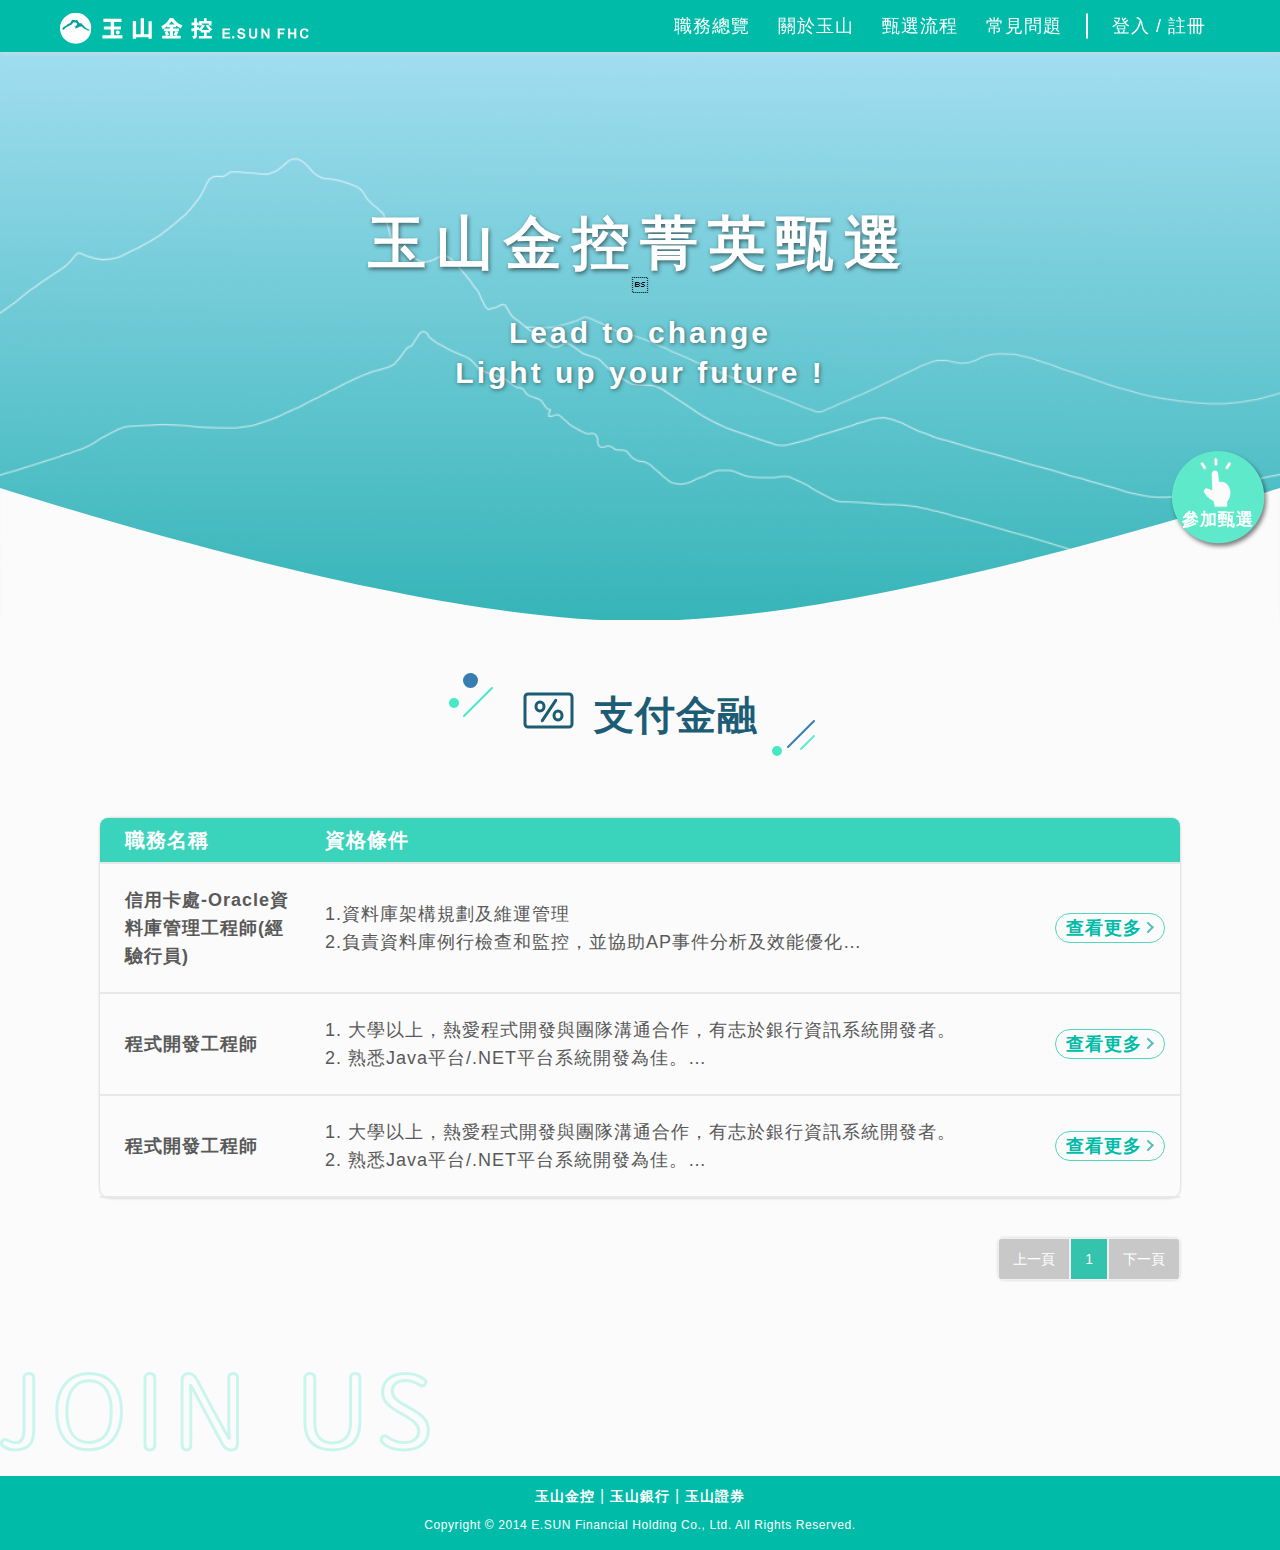
==== commit 086e8aa9: "Update card.html" ====
--- a/card.html
+++ b/card.html
@@ -67,421 +67,181 @@
         <header>
             <div class="nav">
                 <div class="nav-logo">
-                    <a class="esunlogo" href="index.html" ></a> </div>
+                    <a class="esunlogo" href="index.html"></a> </div>
                 <div class="nav-hamburger">
                     <span></span>
                     <span></span>
                     <span></span> </div>
                 <ul class="nav-menu">
-                    <li class="menu-item"><a class="" href="index.html#section1" >職務總覽</a></li>
-                    <li class="menu-item"><a class="" href="index.html#section2" >關於玉山</a></li>
-                    <li class="menu-item"><a class="" href="index.html#section3" >甄選流程</a></li>
-                    <li class="menu-item"><a class="" href="index.html#section4" >常見問題</a></li>
+                    <li class="menu-item"><a class="" href="index.html#section1">職務總覽</a></li>
+                    <li class="menu-item"><a class="" href="index.html#section2">關於玉山</a></li>
+                    <li class="menu-item"><a class="" href="index.html#section3">甄選流程</a></li>
+                    <li class="menu-item"><a class="" href="index.html#section4">常見問題</a></li>
                     <li class="line"></li>
                     <li class="menu-item">
-                            <a class="" href="https://hr.esunfhc.com/Recruitment/Home/Account">登入 / 註冊 </a>
-                        </div>
-                    </li>
-                </ul>
-            </div>
-        </header>
-        <!--End header  -->
-
-        <!-- Start kv -->
-        <div class="kv">
-            <div class="kv-content">
-                <h1 class="mainTitle">玉山金控菁英甄選</h1>
-                <h4 class="slogan">Lead to change<br>
-                    Light up your future !</h4>
-            </div>
-            <img class="kv-wave" src="images/kv-wave.svg" alt="">
+                        <a class="" href="https://hr.esunfhc.com/Recruitment/Home/Account">登入 / 註冊 </a>
+            </div>
+            </li>
+            </ul>
+    </div>
+    </header>
+    <!--End header  -->
+
+    <!-- Start kv -->
+    <div class="kv">
+        <div class="kv-content">
+            <h1 class="mainTitle">玉山金控菁英甄選</h1>
+            <h4 class="slogan">Lead to change<br>
+                Light up your future !</h4>
         </div>
-        <!-- End kv -->
-
-        <!-- Start  main -->
-        <main>
-            <div class="page2">
-                <div class="container margin-auto">
-                    <h2 class="text-center  animate__pulse">
-                        <img class="title-icon" src="images/icon-card.svg" alt=""><span class="subTitle ">支付金融</span>
-                    </h2>
-                    <table class="job-table list-wrapper">
-                        <tbody>
-                            <tr>
-                                <th>職務名稱</td>
-                                <th>資格條件</th>
-                                <th></th>
-                            </tr>
-                            <tr class="list-item">
-                                <td>程式開發工程師</td>
-                                <td>
-                                    <p>1. 大學以上，熱愛程式開發與團隊溝通合作，有志於銀行資訊系統開發者。<br>
-                                        2. 熟悉Java平台/.NET平台系統開發為佳。<br>
-                                        1. 大學以上，熱愛程式開發與團隊溝通合作，有志於銀行資訊系統開發者。<br>
-                                    </p>
-                                </td>
-                                <td><a class="more" href="" title="" data-fancybox="" data-src="#job-1">查看更多<img
-                                            class="arrow" src="images/arrow.svg"></a>
-                                </td>
-                            </tr>
-                            <tr class="list-item">
-                                <td>程式開發工程師</td>
-                                <td>
-                                    <p>1. 大學以上，熱愛程式開發與團隊溝通合作，有志於銀行資訊系統開發者。<br>
-                                        2. 熟悉Java平台/.NET平台系統開發為佳。<br>
-                                        1. 大學以上，熱愛程式開發與團隊溝通合作，有志於銀行資訊系統開發者。<br>
-                                    </p>
-                                </td>
-                                <td><a class="more" href="" title="" data-fancybox="" data-src="#job-1">查看更多<img
-                                            class="arrow" src="images/arrow.svg"></a>
-                                </td>
-                            </tr>
-                            <tr class="list-item">
-                                <td>程式開發工程師</td>
-                                <td>
-                                    <p>1. 大學以上，熱愛程式開發與團隊溝通合作，有志於銀行資訊系統開發者。<br>
-                                        2. 熟悉Java平台/.NET平台系統開發為佳。<br>
-                                        1. 大學以上，熱愛程式開發與團隊溝通合作，有志於銀行資訊系統開發者。<br>
-                                    </p>
-                                </td>
-                                <td><a class="more" href="" title="" data-fancybox="" data-src="#job-1">查看更多<img
-                                            class="arrow" src="images/arrow.svg"></a>
-                                </td>
-                            </tr>
-                            <tr class="list-item">
-                                <td>程式開發工程師</td>
-                                <td>
-                                    <p>1. 大學以上，熱愛程式開發與團隊溝通合作，有志於銀行資訊系統開發者。<br>
-                                        2. 熟悉Java平台/.NET平台系統開發為佳。<br>
-                                        1. 大學以上，熱愛程式開發與團隊溝通合作，有志於銀行資訊系統開發者。<br>
-                                    </p>
-                                </td>
-                                <td><a class="more" href="" title="" data-fancybox="" data-src="#job-1">查看更多<img
-                                            class="arrow" src="images/arrow.svg"></a>
-                                </td>
-                            </tr>
-                            <tr class="list-item">
-                                <td>程式開發工程師</td>
-                                <td>
-                                    <p>1. 大學以上，熱愛程式開發與團隊溝通合作，有志於銀行資訊系統開發者。<br>
-                                        2. 熟悉Java平台/.NET平台系統開發為佳。<br>
-                                        1. 大學以上，熱愛程式開發與團隊溝通合作，有志於銀行資訊系統開發者。<br>
-                                    </p>
-                                </td>
-                                <td><a class="more" href="" title="" data-fancybox="" data-src="#job-1">查看更多<img
-                                            class="arrow" src="images/arrow.svg"></a>
-                                </td>
-                            </tr>
-                            <tr class="list-item">
-                                <td>程式開發工程師</td>
-                                <td>
-                                    <p>1. 大學以上，熱愛程式開發與團隊溝通合作，有志於銀行資訊系統開發者。<br>
-                                        2. 熟悉Java平台/.NET平台系統開發為佳。<br>
-                                        1. 大學以上，熱愛程式開發與團隊溝通合作，有志於銀行資訊系統開發者。<br>
-                                    </p>
-                                </td>
-                                <td><a class="more" href="" title="" data-fancybox="" data-src="#job-1">查看更多<img
-                                            class="arrow" src="images/arrow.svg"></a>
-                                </td>
-                            </tr>
-                            <tr class="list-item">
-                                <td>程式開發工程師</td>
-                                <td>
-                                    <p>1. 大學以上，熱愛程式開發與團隊溝通合作，有志於銀行資訊系統開發者。<br>
-                                        2. 熟悉Java平台/.NET平台系統開發為佳。<br>
-                                        1. 大學以上，熱愛程式開發與團隊溝通合作，有志於銀行資訊系統開發者。<br>
-                                    </p>
-                                </td>
-                                <td><a class="more" href="" title="" data-fancybox="" data-src="#job-1">查看更多<img
-                                            class="arrow" src="images/arrow.svg"></a>
-                                </td>
-                            </tr>
-                            <tr class="list-item">
-                                <td>程式開發工程師</td>
-                                <td>
-                                    <p>1. 大學以上，熱愛程式開發與團隊溝通合作，有志於銀行資訊系統開發者。<br>
-                                        2. 熟悉Java平台/.NET平台系統開發為佳。<br>
-                                        1. 大學以上，熱愛程式開發與團隊溝通合作，有志於銀行資訊系統開發者。<br>
-                                    </p>
-                                </td>
-                                <td><a class="more" href="" title="" data-fancybox="" data-src="#job-1">查看更多<img
-                                            class="arrow" src="images/arrow.svg"></a>
-                                </td>
-                            </tr>
-                            <tr class="list-item">
-                                <td>程式開發工程師</td>
-                                <td>
-                                    <p>1. 大學以上，熱愛程式開發與團隊溝通合作，有志於銀行資訊系統開發者。<br>
-                                        2. 熟悉Java平台/.NET平台系統開發為佳。<br>
-                                        1. 大學以上，熱愛程式開發與團隊溝通合作，有志於銀行資訊系統開發者。<br>
-                                    </p>
-                                </td>
-                                <td><a class="more" href="" title="" data-fancybox="" data-src="#job-1">查看更多<img
-                                            class="arrow" src="images/arrow.svg"></a>
-                                </td>
-                            </tr>
-                            <tr class="list-item">
-                                <td>程式開發工程師</td>
-                                <td>
-                                    <p>1. 大學以上，熱愛程式開發與團隊溝通合作，有志於銀行資訊系統開發者。<br>
-                                        2. 熟悉Java平台/.NET平台系統開發為佳。<br>
-                                        1. 大學以上，熱愛程式開發與團隊溝通合作，有志於銀行資訊系統開發者。<br>
-                                    </p>
-                                </td>
-                                <td><a class="more" href="" title="" data-fancybox="" data-src="#job-1">查看更多<img
-                                            class="arrow" src="images/arrow.svg"></a>
-                                </td>
-                            </tr>
-                            <tr class="list-item">
-                                <td>程式開發工程師</td>
-                                <td>
-                                    <p>1. 大學以上，熱愛程式開發與團隊溝通合作，有志於銀行資訊系統開發者。<br>
-                                        2. 熟悉Java平台/.NET平台系統開發為佳。<br>
-                                        1. 大學以上，熱愛程式開發與團隊溝通合作，有志於銀行資訊系統開發者。<br>
-                                    </p>
-                                </td>
-                                <td><a class="more" href="" title="" data-fancybox="" data-src="#job-1">查看更多<img
-                                            class="arrow" src="images/arrow.svg"></a>
-                                </td>
-                            </tr>
-                            <tr class="list-item">
-                                <td>程式開發工程師</td>
-                                <td>
-                                    <p>1. 大學以上，熱愛程式開發與團隊溝通合作，有志於銀行資訊系統開發者。<br>
-                                        2. 熟悉Java平台/.NET平台系統開發為佳。<br>
-                                        1. 大學以上，熱愛程式開發與團隊溝通合作，有志於銀行資訊系統開發者。<br>
-                                    </p>
-                                </td>
-                                <td><a class="more" href="" title="" data-fancybox="" data-src="#job-1">查看更多<img
-                                            class="arrow" src="images/arrow.svg"></a>
-                                </td>
-                            </tr>
-                            <tr class="list-item">
-                                <td>資安管理專才</td>
-                                <td>
-                                    <p>1、資訊安全法規、政策、規範或準則之研訂。<br>
-                                        2、資訊安全教育訓練規劃與執行。<br>
-                                        3、資安查核規劃與執行。<br>
-                                        4、資安檢測、監控作業規劃與執行。<br>
-                                        5、海外子(分)行與子公司之資安管理。<br>
-                                    </p>
-                                </td>
-                                <td><a class="more" href="" title="" data-fancybox="" data-src="#job-1">查看更多<img
-                                            class="arrow" src="images/arrow.svg"></a>
-                                </td>
-                            </tr>
-                            <tr class="list-item">
-                                <td>資安管理專才</td>
-                                <td>
-                                    <p>1、資訊安全法規、政策、規範或準則之研訂。<br>
-                                        2、資訊安全教育訓練規劃與執行。<br>
-                                        3、資安查核規劃與執行。<br>
-                                        4、資安檢測、監控作業規劃與執行。<br>
-                                        5、海外子(分)行與子公司之資安管理。<br>
-                                    </p>
-                                </td>
-                                <td><a class="more" href="" title="" data-fancybox="" data-src="#job-1">查看更多<img
-                                            class="arrow" src="images/arrow.svg"></a>
-                                </td>
-                            </tr>
-                            <tr class="list-item">
-                                <td>資安管理專才</td>
-                                <td>
-                                    <p>1、資訊安全法規、政策、規範或準則之研訂。<br>
-                                        2、資訊安全教育訓練規劃與執行。<br>
-                                        3、資安查核規劃與執行。<br>
-                                        4、資安檢測、監控作業規劃與執行。<br>
-                                        5、海外子(分)行與子公司之資安管理。<br>
-                                    </p>
-                                </td>
-                                <td><a class="more" href="" title="" data-fancybox="" data-src="#job-1">查看更多<img
-                                            class="arrow" src="images/arrow.svg"></a>
-                                </td>
-                            </tr>
-                            <tr class="list-item">
-                                <td>資安管理專才</td>
-                                <td>
-                                    <p>1、資訊安全法規、政策、規範或準則之研訂。<br>
-                                        2、資訊安全教育訓練規劃與執行。<br>
-                                        3、資安查核規劃與執行。<br>
-                                        4、資安檢測、監控作業規劃與執行。<br>
-                                        5、海外子(分)行與子公司之資安管理。<br>
-                                    </p>
-                                </td>
-                                <td><a class="more" href="" title="" data-fancybox="" data-src="#job-1">查看更多<img
-                                            class="arrow" src="images/arrow.svg"></a>
-                                </td>
-                            </tr>
-                            <tr class="list-item">
-                                <td>資安管理專才</td>
-                                <td>
-                                    <p>1、資訊安全法規、政策、規範或準則之研訂。<br>
-                                        2、資訊安全教育訓練規劃與執行。<br>
-                                        3、資安查核規劃與執行。<br>
-                                        4、資安檢測、監控作業規劃與執行。<br>
-                                        5、海外子(分)行與子公司之資安管理。<br>
-                                    </p>
-                                </td>
-                                <td><a class="more" href="" title="" data-fancybox="" data-src="#job-1">查看更多<img
-                                            class="arrow" src="images/arrow.svg"></a>
-                                </td>
-                            </tr>
-                            <tr class="list-item">
-                                <td>資安管理專才</td>
-                                <td>
-                                    <p>1、資訊安全法規、政策、規範或準則之研訂。<br>
-                                        2、資訊安全教育訓練規劃與執行。<br>
-                                        3、資安查核規劃與執行。<br>
-                                        4、資安檢測、監控作業規劃與執行。<br>
-                                        5、海外子(分)行與子公司之資安管理。<br>
-                                    </p>
-                                </td>
-                                <td><a class="more" href="" title="" data-fancybox="" data-src="#job-1">查看更多<img
-                                            class="arrow" src="images/arrow.svg"></a>
-                                </td>
-                            </tr>
-                            <tr class="list-item">
-                                <td>資安管理專才</td>
-                                <td>
-                                    <p>1、資訊安全法規、政策、規範或準則之研訂。<br>
-                                        2、資訊安全教育訓練規劃與執行。<br>
-                                        3、資安查核規劃與執行。<br>
-                                        4、資安檢測、監控作業規劃與執行。<br>
-                                        5、海外子(分)行與子公司之資安管理。<br>
-                                    </p>
-                                </td>
-                                <td><a class="more" href="" title="" data-fancybox="" data-src="#job-1">查看更多<img
-                                            class="arrow" src="images/arrow.svg"></a>
-                                </td>
-                            </tr>
-                            <tr class="list-item">
-                                <td>資安管理專才</td>
-                                <td>
-                                    <p>1、資訊安全法規、政策、規範或準則之研訂。<br>
-                                        2、資訊安全教育訓練規劃與執行。<br>
-                                        3、資安查核規劃與執行。<br>
-                                        4、資安檢測、監控作業規劃與執行。<br>
-                                        5、海外子(分)行與子公司之資安管理。<br>
-                                    </p>
-                                </td>
-                                <td><a class="more" href="" title="" data-fancybox="" data-src="#job-1">查看更多<img
-                                            class="arrow" src="images/arrow.svg"></a>
-                                </td>
-                            </tr>
-                            <tr class="list-item">
-                                <td>信用卡處_系統分析師</td>
-                                <td>
-                                    <p>1. 蒐集並釐清專案需求、進行系統分析設計並提供解決方案。<br>
-                                        2. 梳理使用者需求內容，進行系統或線上問題分析與討論。<br>
-                                        3. 依據BA文件及需求訪談紀錄進行系統分析設計，並與系統設計師溝通系統分析規格。<br>
-                                        4. 產製SA系統分析文件、使用案例、功能規格設計文件。
-                                    </p>
-                                </td>
-                                <td><a class="more" href="" title="" data-fancybox="" data-src="#job-1">查看更多<img
-                                            class="arrow" src="images/arrow.svg"></a>
-                                </td>
-                            </tr>
-                            <tr class="list-item">
-                                <td>信用卡處_系統分析師</td>
-                                <td>
-                                    <p>1. 蒐集並釐清專案需求、進行系統分析設計並提供解決方案。<br>
-                                        2. 梳理使用者需求內容，進行系統或線上問題分析與討論。<br>
-                                        3. 依據BA文件及需求訪談紀錄進行系統分析設計，並與系統設計師溝通系統分析規格。<br>
-                                        4. 產製SA系統分析文件、使用案例、功能規格設計文件。
-                                    </p>
-                                </td>
-                                <td><a class="more" href="" title="" data-fancybox="" data-src="#job-1">查看更多<img
-                                            class="arrow" src="images/arrow.svg"></a>
-                                </td>
-                            </tr>
-                            <tr class="list-item">
-                                <td>信用卡處_系統分析師</td>
-                                <td>
-                                    <p>1. 蒐集並釐清專案需求、進行系統分析設計並提供解決方案。<br>
-                                        2. 梳理使用者需求內容，進行系統或線上問題分析與討論。<br>
-                                        3. 依據BA文件及需求訪談紀錄進行系統分析設計，並與系統設計師溝通系統分析規格。<br>
-                                        4. 產製SA系統分析文件、使用案例、功能規格設計文件。
-                                    </p>
-                                </td>
-                                <td><a class="more" href="" title="" data-fancybox="" data-src="#job-1">查看更多<img
-                                            class="arrow" src="images/arrow.svg"></a>
-                                </td>
-                            </tr>
-                        </tbody>
-                    </table>
-                    <div class="row pagination">
-                        <div id="pagination-container"></div>
-                    </div>
+        <img class="kv-wave" src="images/kv-wave.svg" alt="">
+    </div>
+    <!-- End kv -->
+
+    <!-- Start  main -->
+    <main>
+        <div class="page2">
+            <div class="container margin-auto">
+                <h2 class="text-center  animate__pulse">
+                    <img class="title-icon" src="images/icon-card.svg" alt=""><span class="subTitle ">支付金融</span>
+                </h2>
+                <table class="job-table rwd-table">
+                    <tr>
+                        <th>職務名稱</td>
+                        <th>資格條件</th>
+                        <th></th>
+                    </tr>
+                    <tr>
+                        <td data-th="職務名稱">
+                            <p>信用卡處-Oracle資料庫管理工程師(經驗行員)</p>
+                        </td>
+                        <td data-th="資格條件">
+                            <p>1.資料庫架構規劃及維運管理<br>
+                                2.負責資料庫例行檢查和監控，並協助AP事件分析及效能優化<br>
+                                3.前瞻性的資料庫應用技術評估及方案導入<br>
+                           4.根據專案的需求制定資料庫架構
+                            </p>
+                        </td>
+                        <td data-th=""><a class="more" href="" title="" data-fancybox="" data-src="#job-1">查看更多<img
+                                    class="arrow" src="images/arrow.svg"></a></td>
+                    </tr>
+                    <tr>
+                        <td data-th="職務名稱">
+                            <p>程式開發工程師</p>
+                        </td>
+                        <td data-th="資格條件">
+                            <p>1. 大學以上，熱愛程式開發與團隊溝通合作，有志於銀行資訊系統開發者。<br>
+                                2. 熟悉Java平台/.NET平台系統開發為佳。<br>
+                                1. 大學以上，熱愛程式開發與團隊溝通合作，有志於銀行資訊系統開發者。<br>
+                            </p>
+                        </td>
+                        <td data-th=""><a class="more" href="" title="" data-fancybox="" data-src="#job-1">查看更多<img
+                                    class="arrow" src="images/arrow.svg"></a></td>
+                    </tr>
+                    <tr>
+                        <td data-th="職務名稱">
+                            <p>程式開發工程師</p>
+                        </td>
+                        <td data-th="資格條件">
+                            <p>1. 大學以上，熱愛程式開發與團隊溝通合作，有志於銀行資訊系統開發者。<br>
+                                2. 熟悉Java平台/.NET平台系統開發為佳。<br>
+                                1. 大學以上，熱愛程式開發與團隊溝通合作，有志於銀行資訊系統開發者。<br>
+                            </p>
+                        </td>
+                        <td data-th=""><a class="more" href="" title="" data-fancybox="" data-src="#job-1">查看更多<img
+                                    class="arrow" src="images/arrow.svg"></a></td>
+                    </tr>
+                </table>
+                <div class="row pagination">
+                    <div id="pagination-container"></div>
                 </div>
-
-            </div>
-        </main>
-        <img class="join" src="images/join.svg" alt="">
-        <!---- End main ---->
-
-        <!-- 彈跳視窗 -->
-        <div id="job-1" style="display: none;">
-            <div class="popup-content">
-                <h3>程式開發工程師</h3>
-                <div class="popup-block">
-                    <h4>職務說明</h4>
-                    <p>1.軟體開發：負責各項資訊專案或需求功能開發，包括系統設計、程式開發等。<br>
-                        2.系統測試：負責系統後端API程式開發， 進行系統單元測試、功能測試、程式碼檢核及品質分析。<br>
-                        3.技術研究：專案概念性驗證或技術研發。<br>
-                        4.網站應用程式、App開發與維護。
-                    </p>
-                </div>
-                <div class="popup-block">
-                    <h4>資格條件</h4>
-                    <p>1.大學以上，熱愛程式開發與團隊溝通合作，有志於銀行資訊系統開發者。
-                    </p>
-                </div>
-                <div class="popup-block">
-                    <h4>工作地點</h4>
-                    <p>台北市
-                    </p>
-                </div>
-                <div class="popup-block">
-                    <h4>筆試科目</h4>
-                    <p>資訊邏輯測驗
-                    </p>
-                </div>
-                <div class="row mb-8">
-                    <a class="btn popup-btn" href="https://hr.esunfhc.com/Recruitment/Home/Account">參加甄選</a>
-                </div>
-            </div>
+            </div>
+
         </div>
-
-        <!-- 浮動按鈕 -->
-        <div class="float_btn">
-            <a href="https://hr.esunfhc.com/Recruitment/Home/Account" class=" " target="_blank"></a>
+    </main>
+    <img class="join" src="images/join.svg" alt="">
+    <!---- End main ---->
+
+    <!-- 彈跳視窗 -->
+    <div id="job-1" style="display: none;">
+        <div class="popup-content">
+            <h3>信用卡處-Oracle資料庫管理工程師(經驗行員)</h3>
+            <div class="popup-block">
+                <h4>職務說明</h4>
+                <p>1.資料庫架構規劃及維運管理<br>
+                    2.負責資料庫例行檢查和監控，並協助AP事件分析及效能優化<br>
+                    3.前瞻性的資料庫應用技術評估及方案導入<br>
+               4.根據專案的需求制定資料庫架構
+                </p>
+            </div>
+            <div class="popup-block">
+                <h4>資格條件</h4>
+                <p>●學歷要求:大學、碩士<br>
+
+                    ●科系要求:資訊管理相關,數學及電算機科學學科類<br>
+                    
+                    ●工作經驗:2年以上<br>
+                    
+                    ●其它技能/專長:<br>
+                    
+                    1.2-8年以上Oracle DBA經驗<br>
+                    
+                    2.熟悉 Oracle Data Guard, Oracle Enterprise Management, PL/SQL<br>
+                    
+                    3.具備資料庫架構(備份、RAC、異地)規劃與建置經驗及維護、監控與效能調校技術之經驗<br>
+                    
+                    4.具備團隊合作、溝通協調能力、邏輯推理能力與表達能力<br>
+                    
+                    5.熟悉Oracle ODA/Exadata建置與維運經驗尤佳<br>
+                    
+                    6.具備Oracle OCA或OCP證照尤佳
+                </p>
+            </div>
+            <div class="popup-block">
+                <h4>工作地點</h4>
+                <p>新北市三重區
+                </p>
+            </div>
+            <div class="popup-block">
+                <h4>筆試科目</h4>
+                <p></p>
+            </div>
+            <div class="row mb-8">
+                <a class="btn popup-btn" href="https://hr.esunfhc.com/Recruitment/Home/Account">參加甄選</a>
+            </div>
         </div>
-
-        <!-- go top btn-->
-        <div class="goTop"></div>
-
-        <!--Start footer -->
-        <footer>
-            <ul class="footer-link">
-                <li><a href="https://www.esunbank.com.tw/bank/about/services/customer" target="_blank">玉山金控</a>
-                </li>
-                <li><a href="https://www.esunbank.com.tw/bank/about/faq/personal/forex" target="_blank">玉山銀行</a>
-                </li>
-                <li><a href="https://www.esunbank.com.tw/bank/about/announcement/privacy/privacy-statement"
-                        target="_blank">玉山證券</a></li>
-                <li class="copy">Copyright © 2014 E.SUN Financial Holding Co., Ltd. All Rights Reserved.</li>
-            </ul>
-        </footer>
-        <!--End footer -->
-
-    </div>
-
-   <!-- script-->
-   <script src="js/jquery-3.5.1.min.js"></script>
-   <script src="js/aos.js"></script>
-   <script src="js/jquery.fancybox.js"></script>
-   <script src="js/jquery.simplePagination.js"></script>
-   <script src="js/my.js"></script>
+    </div>
+
+    <!-- 浮動按鈕 -->
+    <div class="float_btn">
+        <a href="https://hr.esunfhc.com/Recruitment/Home/Account" class=" " target="_blank"></a>
+    </div>
+
+    <!-- go top btn-->
+    <div class="goTop"></div>
+
+    <!--Start footer -->
+    <footer>
+        <ul class="footer-link">
+            <li><a href="https://www.esunbank.com.tw/bank/about/services/customer" target="_blank">玉山金控</a>
+            </li>
+            <li><a href="https://www.esunbank.com.tw/bank/about/faq/personal/forex" target="_blank">玉山銀行</a>
+            </li>
+            <li><a href="https://www.esunbank.com.tw/bank/about/announcement/privacy/privacy-statement"
+                    target="_blank">玉山證券</a></li>
+            <li class="copy">Copyright © 2014 E.SUN Financial Holding Co., Ltd. All Rights Reserved.</li>
+        </ul>
+    </footer>
+    <!--End footer -->
+
+    </div>
+
+    <!-- script-->
+    <script src="js/jquery-3.5.1.min.js"></script>
+    <script src="js/aos.js"></script>
+    <script src="js/jquery.fancybox.js"></script>
+    <script src="js/jquery.simplePagination.js"></script>
+    <script src="js/my.js"></script>
 </body>
 
-</html>+</html>
--- a/css/style.css
+++ b/css/style.css
@@ -1,4 +1,4 @@
-﻿@charset "UTF-8";
+@charset "UTF-8";
 
 * {
     margin: 0;
@@ -247,7 +247,7 @@
 
 @media screen and (max-width: 576px) {
     .mainTitle {
-        font-size: 42px;
+        font-size: 36px;
         line-height: 45px;
     }
 
@@ -260,7 +260,7 @@
 
 @media screen and (max-width: 376px) {
     .mainTitle {
-        font-size: 38px;
+        font-size: 32px;
         letter-spacing: 0px;
     }
 
@@ -660,6 +660,7 @@
     .slogan {
         font-size: 20px;
         line-height: 26px;
+        margin-top: -10px;
     }
 
     .kv-wave {
@@ -679,7 +680,6 @@
     .slogan {
         font-size: 16px;
         padding: 0px;
-        margin-top: -12px;
     }
 }
 
@@ -687,7 +687,7 @@
 
 /* ------------------------------------------ section1 --------------------------------------------- */
 #section1 {
-    padding-top: 50px;
+    padding-top: 85px;
     padding-bottom: 0;
 }
 
@@ -714,6 +714,7 @@
     -webkit-justify-content: center;
     -o-justify-content: center;
     margin-bottom: 80px;
+    margin-top: 20px;
 }
 
 .job .btn {
@@ -727,7 +728,7 @@
     line-height: 100px;
     padding: 0 4px;
     margin: 12px;
-    font-weight: 600;
+    font-weight: bold;
     border: 5px solid #A4DEEA;
     border-radius: 10px;
     line-height: 90px;
@@ -774,7 +775,7 @@
         height: 85px;
         width: 158px;
         font-size: 20px;
-        margin:14px 12px;
+        margin: 14px 12px;
         line-height: 75px;
     }
 
@@ -893,7 +894,7 @@
     cursor: pointer;
     transition: .2s;
     vertical-align: middle;
-    font-weight: 600;
+    font-weight: bold;
 }
 
 .about .btn img {
@@ -935,7 +936,7 @@
     padding: 45px;
     height: 600px;
     border: 1px solid #ffffff63;
-    background: #fbfbfbd4;
+    background: #fcfcfc;
     box-shadow: 0 0 6px #7d7d7d63;
     overflow: hidden;
 }
@@ -967,7 +968,7 @@
 .about-content p {
     line-height: 34px;
     font-size: 20px;
-    font-weight: 600;
+    font-weight: bold;
     color: rgb(93, 93, 93);
     letter-spacing: 1.5;
 }
@@ -1134,7 +1135,7 @@
 }
 
 .benifit p {
-    padding-left: 20px;
+    padding-left: 0px;
     margin-top: 16px;
     vertical-align: middle;
     line-height: 40px;
@@ -1144,36 +1145,38 @@
     margin-top: 18px;
 }
 
-@media screen and (max-width: 786px) {
+@media screen and (max-width: 800px) {
     .benifit .col-1-3 {
         width: 100%;
         display: flex;
         display: -webkit-flex;
         flex-wrap: wrap;
         align-items: center;
-
-    }
-
-    .benifit p {
-        margin-top: 16px;
-        margin-left: 12px;
-        text-align: left;
-        line-height: 34px;
-    }
-
-    .benifit img {
-        margin-bottom: 24px;
-        width: 180px;
-    }
-}
-
-@media screen and (max-width: 600px) {
-    .benifit .col-1-3 {
         justify-content: center;
         -ms-justify-content: center;
         -moz-justify-content: center;
         -webkit-justify-content: center;
         -o-justify-content: center;
+
+    }
+
+    .benifit p {
+        margin-top: 0px;
+        margin-left: 24px;
+        text-align: left;
+        line-height: 34px;
+        width: 220px;
+    }
+
+    .benifit img {
+        margin-bottom: 24px;
+        width: 180px;
+    }
+}
+
+@media screen and (max-width: 600px) {
+    .benifit .col-1-3 {
+
         margin-bottom: 16px;
 
     }
@@ -1181,6 +1184,7 @@
     .benifit p {
         text-align: center;
         padding-left: 0px;
+        padding-top: 12px;
         width: 100%;
     }
 
@@ -1229,26 +1233,30 @@
 @media screen and (max-width: 900px) {
 
     .process {
+        width: 100%;
+    }
+
+}
+
+@media screen and (max-width: 576px) {
+    .process {
         display: none;
     }
 
     .process-sm {
-        width: 560px;
-        display: initial;
-    }
-
-}
-
-@media screen and (max-width: 576px) {
-    .process-sm {
-        width: 95%;
-    }
+        margin-top: 10px;
+        width: 442px;
+        height:1184px;
+        display: block;
+    }
+
 
 }
 
 @media screen and (max-width: 376px) {
     .process-sm {
         width: 320px;
+        height:588px;
     }
 
 }
@@ -1296,7 +1304,7 @@
 }
 
 .qa:nth-last-child(1) p {
-    font-weight: 600;
+    font-weight: bold;
     font-size: 18px;
     line-height: 28px;
     color: #6a6a6a;
@@ -1312,7 +1320,7 @@
 .qa .text {
     padding: 0 20px;
     line-height: 28px;
-    font-weight: 600;
+    font-weight: bold;
     font-size: 20px;
     color: #656565;
 }
@@ -1445,7 +1453,7 @@
 }
 
 .footer-link li a {
-    font-weight: 600;
+    font-weight: bold;
     line-height: 20px;
     font-size: 14px;
 }
@@ -1554,21 +1562,20 @@
 .job-table {
     margin: 80px auto 40px auto;
     width: 100%;
-    box-shadow: 0 0 1px #e1e1e1;
-    border: 2px solid #e8e8e8;
+    box-shadow: 0 0 3px #bebebe;
     font-size: 18px;
     color: #595959;
     letter-spacing: 1px;
 }
 
 .job-table tr:nth-child(1) {
-    background: #3AD3BC;
     height: 45px;
+    border-radius: 10px;
 }
 
 .job-table tr th,
 .job-table tr td {
-    font-weight: 600;
+    font-weight: bold;
     padding: 22px 8px;
     text-align: left;
     padding-left: 25px;
@@ -1583,10 +1590,18 @@
 .job-table tr:nth-child(1) th {
     color: #ffffff;
     font-size: 20px;
+    background: rgb(58, 211, 188);
 }
 
 .job-table tr th:nth-child(1) {
     width: 200px;
+    border-radius: 8px 0px 0px 0px;
+}
+.job-table tr th:nth-child(3) {
+    border-radius: 0px 8px 0px 0px;
+}
+.job-table tr td p {
+    line-height: 28px;
 }
 
 .job-table tr td:nth-child(1) {
@@ -1620,68 +1635,131 @@
     -ms-white-space: normal;
     -moz-white-space: normal;
     -o-white-space: normal;
-    line-height: 28px;
-}
-
-.job-table tr td:last-child {
-    width: 134px;
-}
+}
+.job-table tr td:nth-child(3) {
+   width: 150px;
+}
+
 
 .job-table tr td:last-child a {
     color: #00BBA8;
+    padding:4px 10px;
     cursor: pointer;
+    border: 1px solid #53D6B9;
+    border-radius: 20px;
 }
 
 .job-table tr td:last-child a:hover {
     color: #05a897;
-    text-decoration: underline;
+    background: #edfffb;
 }
 
 .arrow {
-    padding-left: 10px;
-}
-
-@media screen and (max-width: 768px) {
+    padding-left: 5px;
+    transition: .3s;
+}
+.job-table tr td:last-child a:hover .arrow {
+    transform: translateX(3px);
+}
+
+table {
+    border-collapse: collapse;
+    border-spacing: 0;
+}
+    
+
+ 
+/* rwd table css */
+.rwd-table td:after {
+    display: none;
+  }
+ .rwd-table th, .rwd-table td {
+    display: table-cell;
+  }
+  .rwd-table tr {
+    margin-bottom: 0px;
+    display: table-row;
+  }
+   
+@media (max-width: 768px) {
     .job-table {
-        font-size: 16px;
-
-    }
-
-    .job-table p,
-    .job-table .more {
-        font-size: 16px;
-        line-height: 22px;
-        letter-spacing: 1px;
-    }
-
-    .job-table tr td:nth-child(2) p {
-        line-clamp: 4;
-        -webkit-line-clamp: 4;
-        -ms-line-clamp: 4;
-        -moz-line-clamp: 4;
-        -o-line-clamp: 4;
-    }
-
-    .job-table tr th:nth-child(1) {
-        width: auto;
-    }
-}
-
-@media screen and (max-width: 576px) {
+        box-shadow:none;
+    }
+    .job-table tr:nth-child(1) {
+       display: none;
+    }
     .job-table tr td:nth-child(1) {
-        min-width: auto;
-    }
-
-    .job-table tr td:last-child {
-        width: 80px;
-    }
-
-    .arrow {
-        display: none;
-    }
-
-}
-
+        padding-top: 20px;
+        border-top: 10px solid #53D6B9;
+        border-radius: 5px;
+    }
+    .job-table tr td:nth-child(3){
+        padding-bottom: 20px;
+        width: 100%;
+    }
+    .job-table tr th,
+.job-table tr td {
+    font-weight: bold;
+    text-align: left;
+    padding: 10px 24px;
+    border-bottom:none;
+}
+.job-table p {
+ margin-top: 10px;
+}
+.job-table tr td:nth-child(2) p {
+    line-clamp: 4;
+    -webkit-line-clamp:4;
+    -ms-line-clamp: 4;
+    -moz-line-clamp:4;
+    -o-line-clamp: 4;
+    font-size: 16px;
+}
+.job-table tr td:last-child a {
+    margin: 12px 0;
+    margin-left: calc(100% - 112px);
+}
+table tr{
+    background-color : #f7f7f7;
+  }
+   
+.rwd-table {
+    overflow: hidden;
+   }
+    
+   .rwd-table {
+     min-width: 100%;
+   }
+    
+   .rwd-table th {
+     display: none;
+   }
+    
+   .rwd-table td {
+     display: block;
+   }
+    
+   .rwd-table td:before {
+     content: attr(data-th);
+     display: inline-block;
+     color: #2db6a1;
+     font-weight: bold;
+     font-size: 20px;
+   }
+    
+    
+   .rwd-table tr {
+       border-radius: 10px;
+       margin-bottom: 15px;
+       display: inline-block;
+       width: 100%;
+       border: 1px solid #dadada;
+       box-shadow: 0 0 3px #bebebe;
+
+   }
+   
+   
+}
 /* --頁數--*/
 .pagination.row {
     justify-content: flex-end;
@@ -2009,4 +2087,4 @@
         -webkit-transform: scale(1);
         -o-transform: scale(1);
     }
-}+}
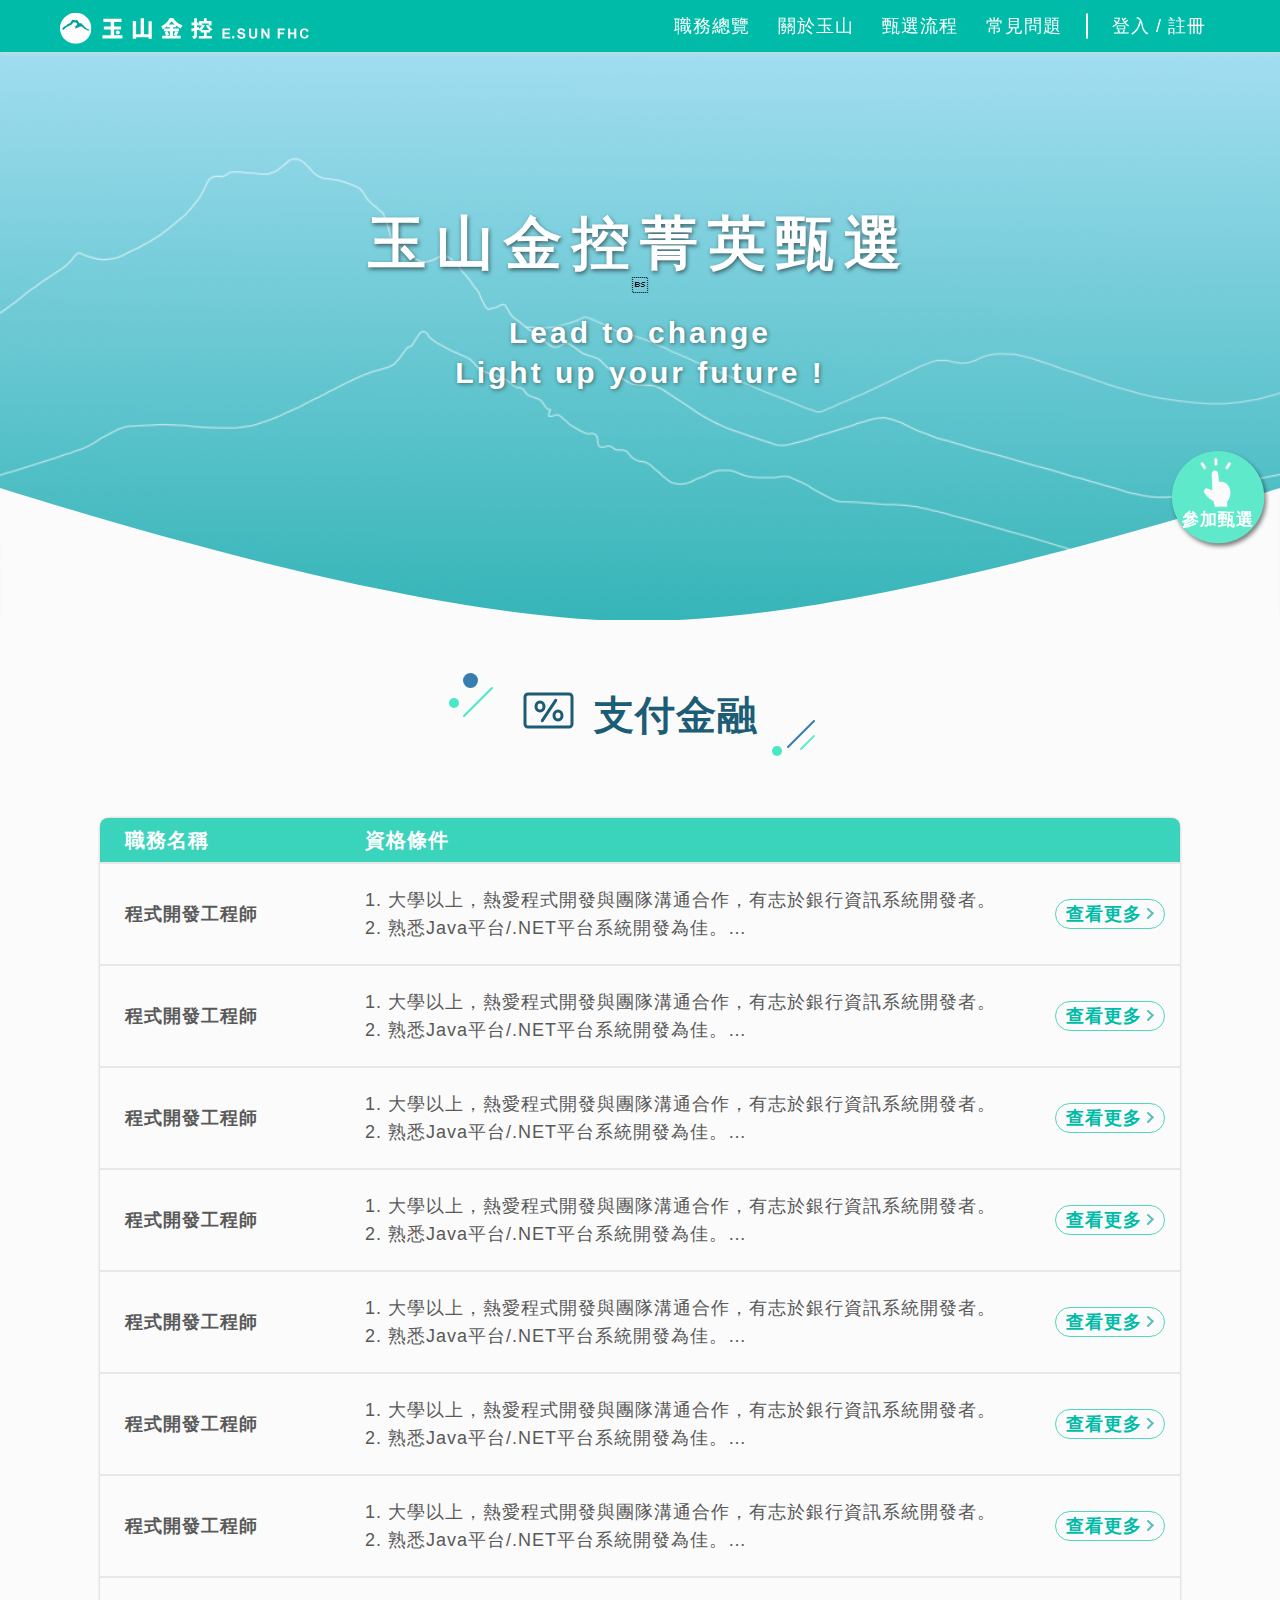
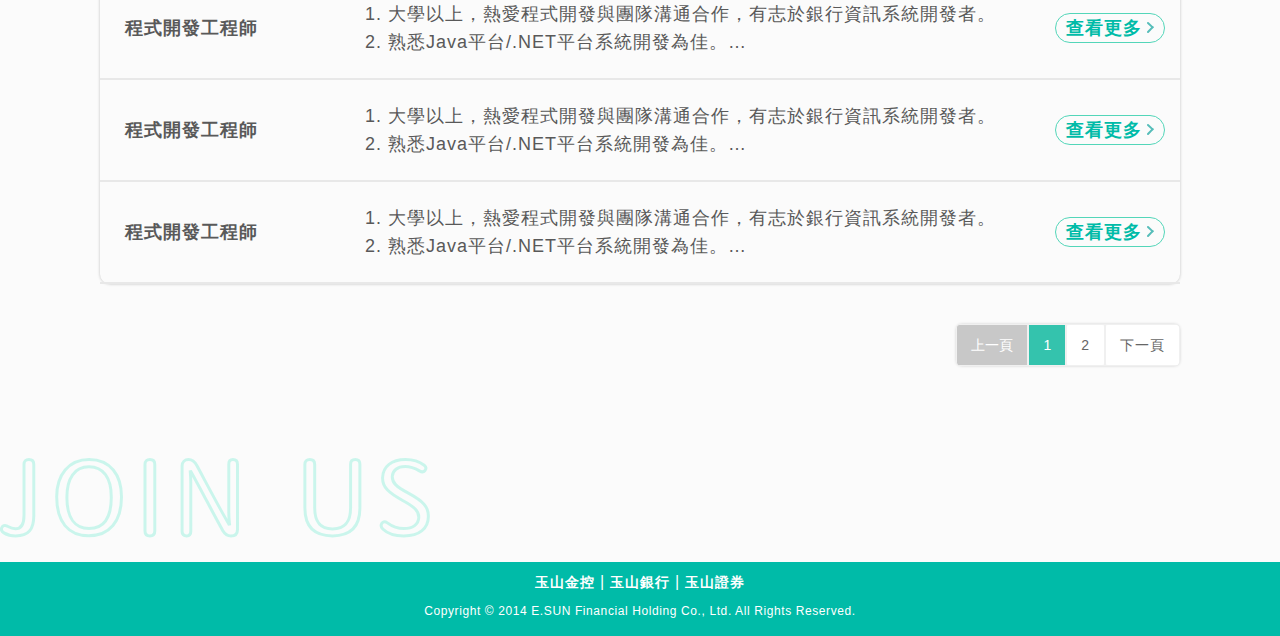
==== commit ac21d4cb: "Update card.html" ====
--- a/card.html
+++ b/card.html
@@ -105,40 +105,156 @@
                 <h2 class="text-center  animate__pulse">
                     <img class="title-icon" src="images/icon-card.svg" alt=""><span class="subTitle ">支付金融</span>
                 </h2>
-                <table class="job-table rwd-table">
+                <table class="job-table rwd-table list-wrapper">
                     <tr>
                         <th>職務名稱</td>
                         <th>資格條件</th>
                         <th></th>
                     </tr>
-                    <tr>
-                        <td data-th="職務名稱">
-                            <p>信用卡處-Oracle資料庫管理工程師(經驗行員)</p>
-                        </td>
-                        <td data-th="資格條件">
-                            <p>1.資料庫架構規劃及維運管理<br>
-                                2.負責資料庫例行檢查和監控，並協助AP事件分析及效能優化<br>
-                                3.前瞻性的資料庫應用技術評估及方案導入<br>
-                           4.根據專案的需求制定資料庫架構
-                            </p>
-                        </td>
-                        <td data-th=""><a class="more" href="" title="" data-fancybox="" data-src="#job-1">查看更多<img
-                                    class="arrow" src="images/arrow.svg"></a></td>
-                    </tr>
-                    <tr>
-                        <td data-th="職務名稱">
-                            <p>程式開發工程師</p>
-                        </td>
-                        <td data-th="資格條件">
-                            <p>1. 大學以上，熱愛程式開發與團隊溝通合作，有志於銀行資訊系統開發者。<br>
-                                2. 熟悉Java平台/.NET平台系統開發為佳。<br>
-                                1. 大學以上，熱愛程式開發與團隊溝通合作，有志於銀行資訊系統開發者。<br>
-                            </p>
-                        </td>
-                        <td data-th=""><a class="more" href="" title="" data-fancybox="" data-src="#job-1">查看更多<img
-                                    class="arrow" src="images/arrow.svg"></a></td>
-                    </tr>
-                    <tr>
+                    <tr class="list-item">
+                        <td data-th="職務名稱">
+                            <p>程式開發工程師</p>
+                        </td>
+                        <td data-th="資格條件">
+                            <p>1. 大學以上，熱愛程式開發與團隊溝通合作，有志於銀行資訊系統開發者。<br>
+                                2. 熟悉Java平台/.NET平台系統開發為佳。<br>
+                                1. 大學以上，熱愛程式開發與團隊溝通合作，有志於銀行資訊系統開發者。<br>
+                            </p>
+                        </td>
+                        <td data-th=""><a class="more" href="" title="" data-fancybox="" data-src="#job-1">查看更多<img
+                                    class="arrow" src="images/arrow.svg"></a></td>
+                    </tr>
+                    <tr class="list-item">
+                        <td data-th="職務名稱">
+                            <p>程式開發工程師</p>
+                        </td>
+                        <td data-th="資格條件">
+                            <p>1. 大學以上，熱愛程式開發與團隊溝通合作，有志於銀行資訊系統開發者。<br>
+                                2. 熟悉Java平台/.NET平台系統開發為佳。<br>
+                                1. 大學以上，熱愛程式開發與團隊溝通合作，有志於銀行資訊系統開發者。<br>
+                            </p>
+                        </td>
+                        <td data-th=""><a class="more" href="" title="" data-fancybox="" data-src="#job-1">查看更多<img
+                                    class="arrow" src="images/arrow.svg"></a></td>
+                    </tr>
+                    <tr class="list-item">
+                        <td data-th="職務名稱">
+                            <p>程式開發工程師</p>
+                        </td>
+                        <td data-th="資格條件">
+                            <p>1. 大學以上，熱愛程式開發與團隊溝通合作，有志於銀行資訊系統開發者。<br>
+                                2. 熟悉Java平台/.NET平台系統開發為佳。<br>
+                                1. 大學以上，熱愛程式開發與團隊溝通合作，有志於銀行資訊系統開發者。<br>
+                            </p>
+                        </td>
+                        <td data-th=""><a class="more" href="" title="" data-fancybox="" data-src="#job-1">查看更多<img
+                                    class="arrow" src="images/arrow.svg"></a></td>
+                    </tr>
+                    <tr class="list-item">
+                        <td data-th="職務名稱">
+                            <p>程式開發工程師</p>
+                        </td>
+                        <td data-th="資格條件">
+                            <p>1. 大學以上，熱愛程式開發與團隊溝通合作，有志於銀行資訊系統開發者。<br>
+                                2. 熟悉Java平台/.NET平台系統開發為佳。<br>
+                                1. 大學以上，熱愛程式開發與團隊溝通合作，有志於銀行資訊系統開發者。<br>
+                            </p>
+                        </td>
+                        <td data-th=""><a class="more" href="" title="" data-fancybox="" data-src="#job-1">查看更多<img
+                                    class="arrow" src="images/arrow.svg"></a></td>
+                    </tr>
+                    <tr class="list-item">
+                        <td data-th="職務名稱">
+                            <p>程式開發工程師</p>
+                        </td>
+                        <td data-th="資格條件">
+                            <p>1. 大學以上，熱愛程式開發與團隊溝通合作，有志於銀行資訊系統開發者。<br>
+                                2. 熟悉Java平台/.NET平台系統開發為佳。<br>
+                                1. 大學以上，熱愛程式開發與團隊溝通合作，有志於銀行資訊系統開發者。<br>
+                            </p>
+                        </td>
+                        <td data-th=""><a class="more" href="" title="" data-fancybox="" data-src="#job-1">查看更多<img
+                                    class="arrow" src="images/arrow.svg"></a></td>
+                    </tr>
+                    <tr class="list-item">
+                        <td data-th="職務名稱">
+                            <p>程式開發工程師</p>
+                        </td>
+                        <td data-th="資格條件">
+                            <p>1. 大學以上，熱愛程式開發與團隊溝通合作，有志於銀行資訊系統開發者。<br>
+                                2. 熟悉Java平台/.NET平台系統開發為佳。<br>
+                                1. 大學以上，熱愛程式開發與團隊溝通合作，有志於銀行資訊系統開發者。<br>
+                            </p>
+                        </td>
+                        <td data-th=""><a class="more" href="" title="" data-fancybox="" data-src="#job-1">查看更多<img
+                                    class="arrow" src="images/arrow.svg"></a></td>
+                    </tr>
+                    <tr class="list-item">
+                        <td data-th="職務名稱">
+                            <p>程式開發工程師</p>
+                        </td>
+                        <td data-th="資格條件">
+                            <p>1. 大學以上，熱愛程式開發與團隊溝通合作，有志於銀行資訊系統開發者。<br>
+                                2. 熟悉Java平台/.NET平台系統開發為佳。<br>
+                                1. 大學以上，熱愛程式開發與團隊溝通合作，有志於銀行資訊系統開發者。<br>
+                            </p>
+                        </td>
+                        <td data-th=""><a class="more" href="" title="" data-fancybox="" data-src="#job-1">查看更多<img
+                                    class="arrow" src="images/arrow.svg"></a></td>
+                    </tr>
+                    <tr class="list-item">
+                        <td data-th="職務名稱">
+                            <p>程式開發工程師</p>
+                        </td>
+                        <td data-th="資格條件">
+                            <p>1. 大學以上，熱愛程式開發與團隊溝通合作，有志於銀行資訊系統開發者。<br>
+                                2. 熟悉Java平台/.NET平台系統開發為佳。<br>
+                                1. 大學以上，熱愛程式開發與團隊溝通合作，有志於銀行資訊系統開發者。<br>
+                            </p>
+                        </td>
+                        <td data-th=""><a class="more" href="" title="" data-fancybox="" data-src="#job-1">查看更多<img
+                                    class="arrow" src="images/arrow.svg"></a></td>
+                    </tr>
+                    <tr class="list-item">
+                        <td data-th="職務名稱">
+                            <p>程式開發工程師</p>
+                        </td>
+                        <td data-th="資格條件">
+                            <p>1. 大學以上，熱愛程式開發與團隊溝通合作，有志於銀行資訊系統開發者。<br>
+                                2. 熟悉Java平台/.NET平台系統開發為佳。<br>
+                                1. 大學以上，熱愛程式開發與團隊溝通合作，有志於銀行資訊系統開發者。<br>
+                            </p>
+                        </td>
+                        <td data-th=""><a class="more" href="" title="" data-fancybox="" data-src="#job-1">查看更多<img
+                                    class="arrow" src="images/arrow.svg"></a></td>
+                    </tr>
+                    <tr class="list-item">
+                        <td data-th="職務名稱">
+                            <p>程式開發工程師</p>
+                        </td>
+                        <td data-th="資格條件">
+                            <p>1. 大學以上，熱愛程式開發與團隊溝通合作，有志於銀行資訊系統開發者。<br>
+                                2. 熟悉Java平台/.NET平台系統開發為佳。<br>
+                                1. 大學以上，熱愛程式開發與團隊溝通合作，有志於銀行資訊系統開發者。<br>
+                            </p>
+                        </td>
+                        <td data-th=""><a class="more" href="" title="" data-fancybox="" data-src="#job-1">查看更多<img
+                                    class="arrow" src="images/arrow.svg"></a></td>
+                    </tr>
+                    <tr class="list-item">
+                        <td data-th="職務名稱">
+                            <p>程式開發工程師</p>
+                        </td>
+                        <td data-th="資格條件">
+                            <p>1. 大學以上，熱愛程式開發與團隊溝通合作，有志於銀行資訊系統開發者。<br>
+                                2. 熟悉Java平台/.NET平台系統開發為佳。<br>
+                                1. 大學以上，熱愛程式開發與團隊溝通合作，有志於銀行資訊系統開發者。<br>
+                            </p>
+                        </td>
+                        <td data-th=""><a class="more" href="" title="" data-fancybox="" data-src="#job-1">查看更多<img
+                                    class="arrow" src="images/arrow.svg"></a></td>
+                    </tr>
+                    <tr class="list-item">
                         <td data-th="職務名稱">
                             <p>程式開發工程師</p>
                         </td>
@@ -171,7 +287,7 @@
                 <p>1.資料庫架構規劃及維運管理<br>
                     2.負責資料庫例行檢查和監控，並協助AP事件分析及效能優化<br>
                     3.前瞻性的資料庫應用技術評估及方案導入<br>
-               4.根據專案的需求制定資料庫架構
+                    4.根據專案的需求制定資料庫架構
                 </p>
             </div>
             <div class="popup-block">
@@ -179,21 +295,21 @@
                 <p>●學歷要求:大學、碩士<br>
 
                     ●科系要求:資訊管理相關,數學及電算機科學學科類<br>
-                    
+
                     ●工作經驗:2年以上<br>
-                    
+
                     ●其它技能/專長:<br>
-                    
+
                     1.2-8年以上Oracle DBA經驗<br>
-                    
+
                     2.熟悉 Oracle Data Guard, Oracle Enterprise Management, PL/SQL<br>
-                    
+
                     3.具備資料庫架構(備份、RAC、異地)規劃與建置經驗及維護、監控與效能調校技術之經驗<br>
-                    
+
                     4.具備團隊合作、溝通協調能力、邏輯推理能力與表達能力<br>
-                    
+
                     5.熟悉Oracle ODA/Exadata建置與維運經驗尤佳<br>
-                    
+
                     6.具備Oracle OCA或OCP證照尤佳
                 </p>
             </div>
--- a/css/style.css
+++ b/css/style.css
@@ -1185,6 +1185,7 @@
         text-align: center;
         padding-left: 0px;
         padding-top: 12px;
+margin-left:  0px;
         width: 100%;
     }
 
@@ -1245,8 +1246,8 @@
 
     .process-sm {
         margin-top: 10px;
-        width: 442px;
-        height:1184px;
+        width: 400px;
+        height:1164px;
         display: block;
     }
 
@@ -1255,9 +1256,10 @@
 
 @media screen and (max-width: 376px) {
     .process-sm {
-        width: 320px;
-        height:588px;
-    }
+        width: 350px;
+        height: 1018px;
+    }
+    
 
 }
 
@@ -1594,7 +1596,7 @@
 }
 
 .job-table tr th:nth-child(1) {
-    width: 200px;
+    width: 240px;
     border-radius: 8px 0px 0px 0px;
 }
 .job-table tr th:nth-child(3) {
@@ -1750,7 +1752,7 @@
     
    .rwd-table tr {
        border-radius: 10px;
-       margin-bottom: 15px;
+       margin-bottom: 22px;
        display: inline-block;
        width: 100%;
        border: 1px solid #dadada;
@@ -1836,9 +1838,13 @@
 
 .fancybox-content {
     border-radius: 5px;
-    max-width: 800px;
+    max-width: 900px;
     box-shadow: 0 0 6px #ffffff;
 }
+
+
+
+
 
 .fancybox-button {
     width: 50px;
@@ -1932,6 +1938,12 @@
     }
 }
 
+@media screen and (max-width: 576px) {
+    .fancybox-content {
+        padding:44px 16px;}
+}
+
+
 
 /* ------------------------------------keyframe
 -------------------------------------------- */
